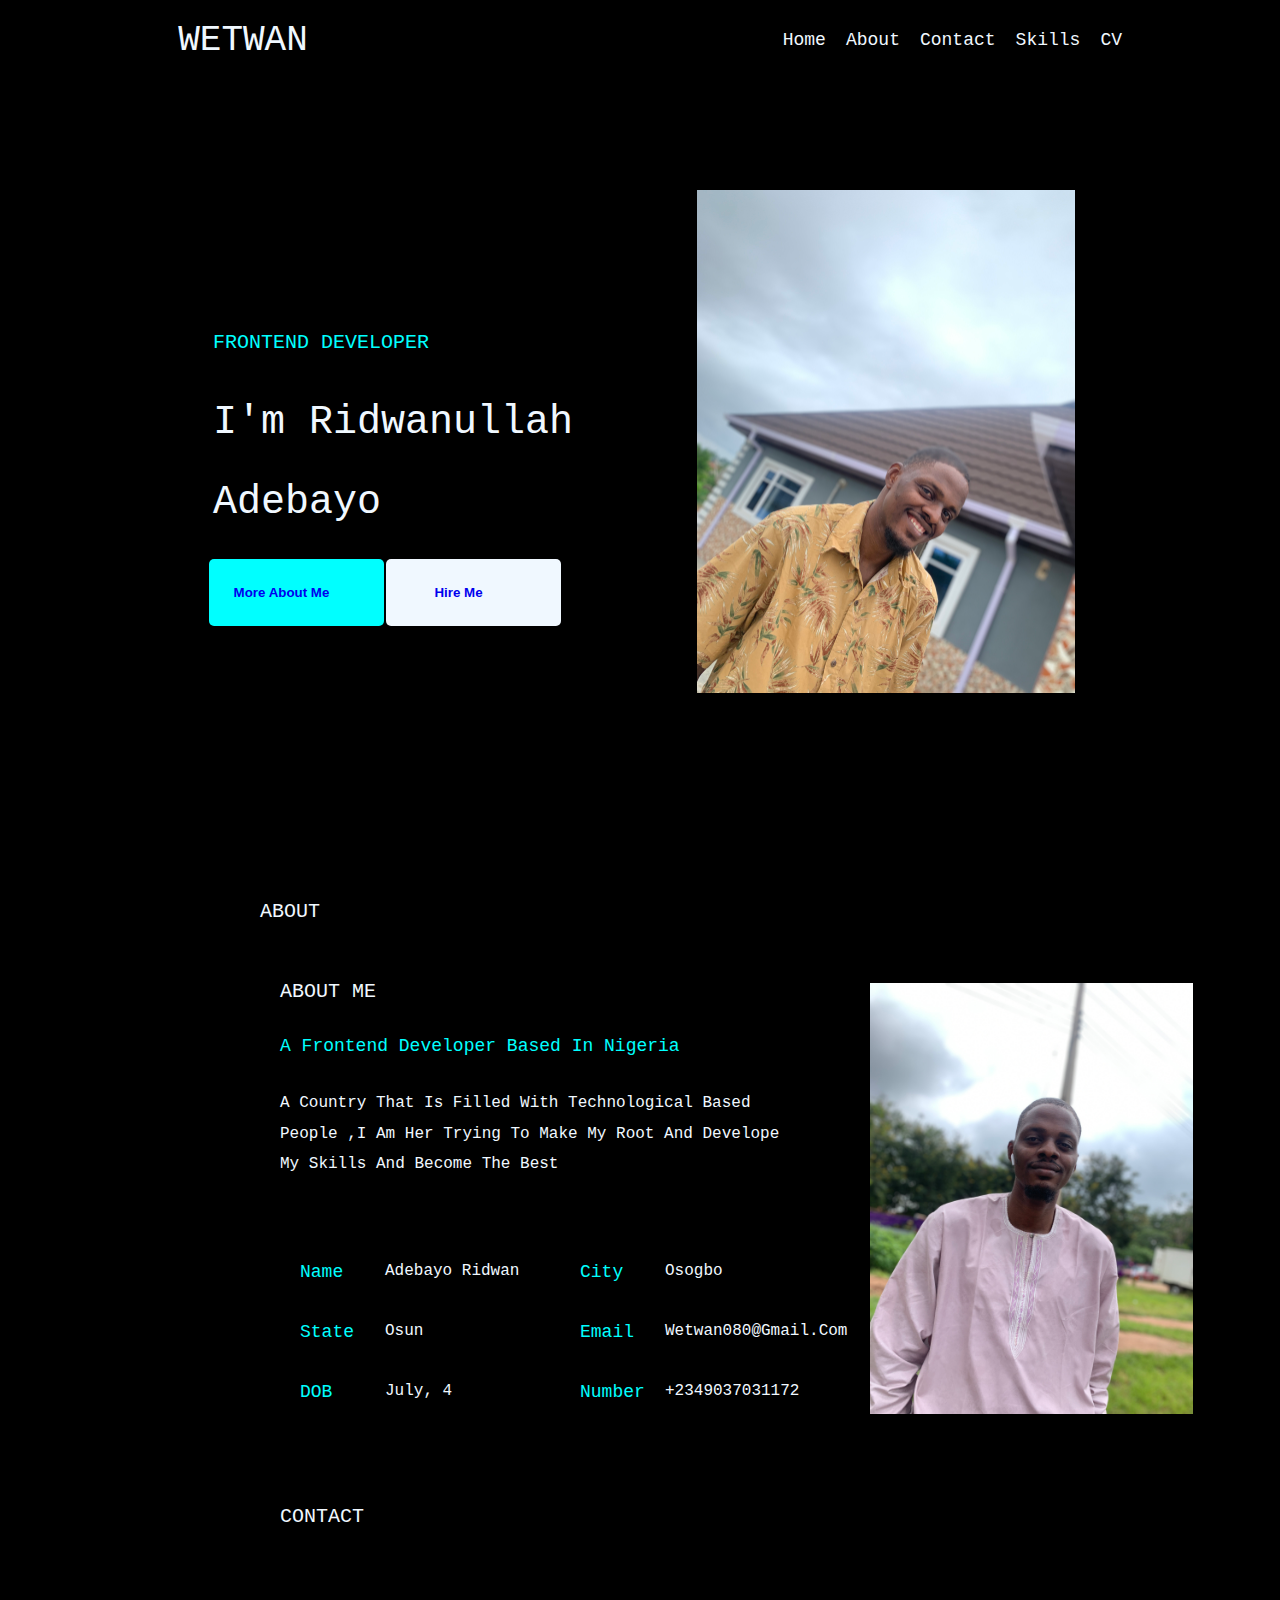
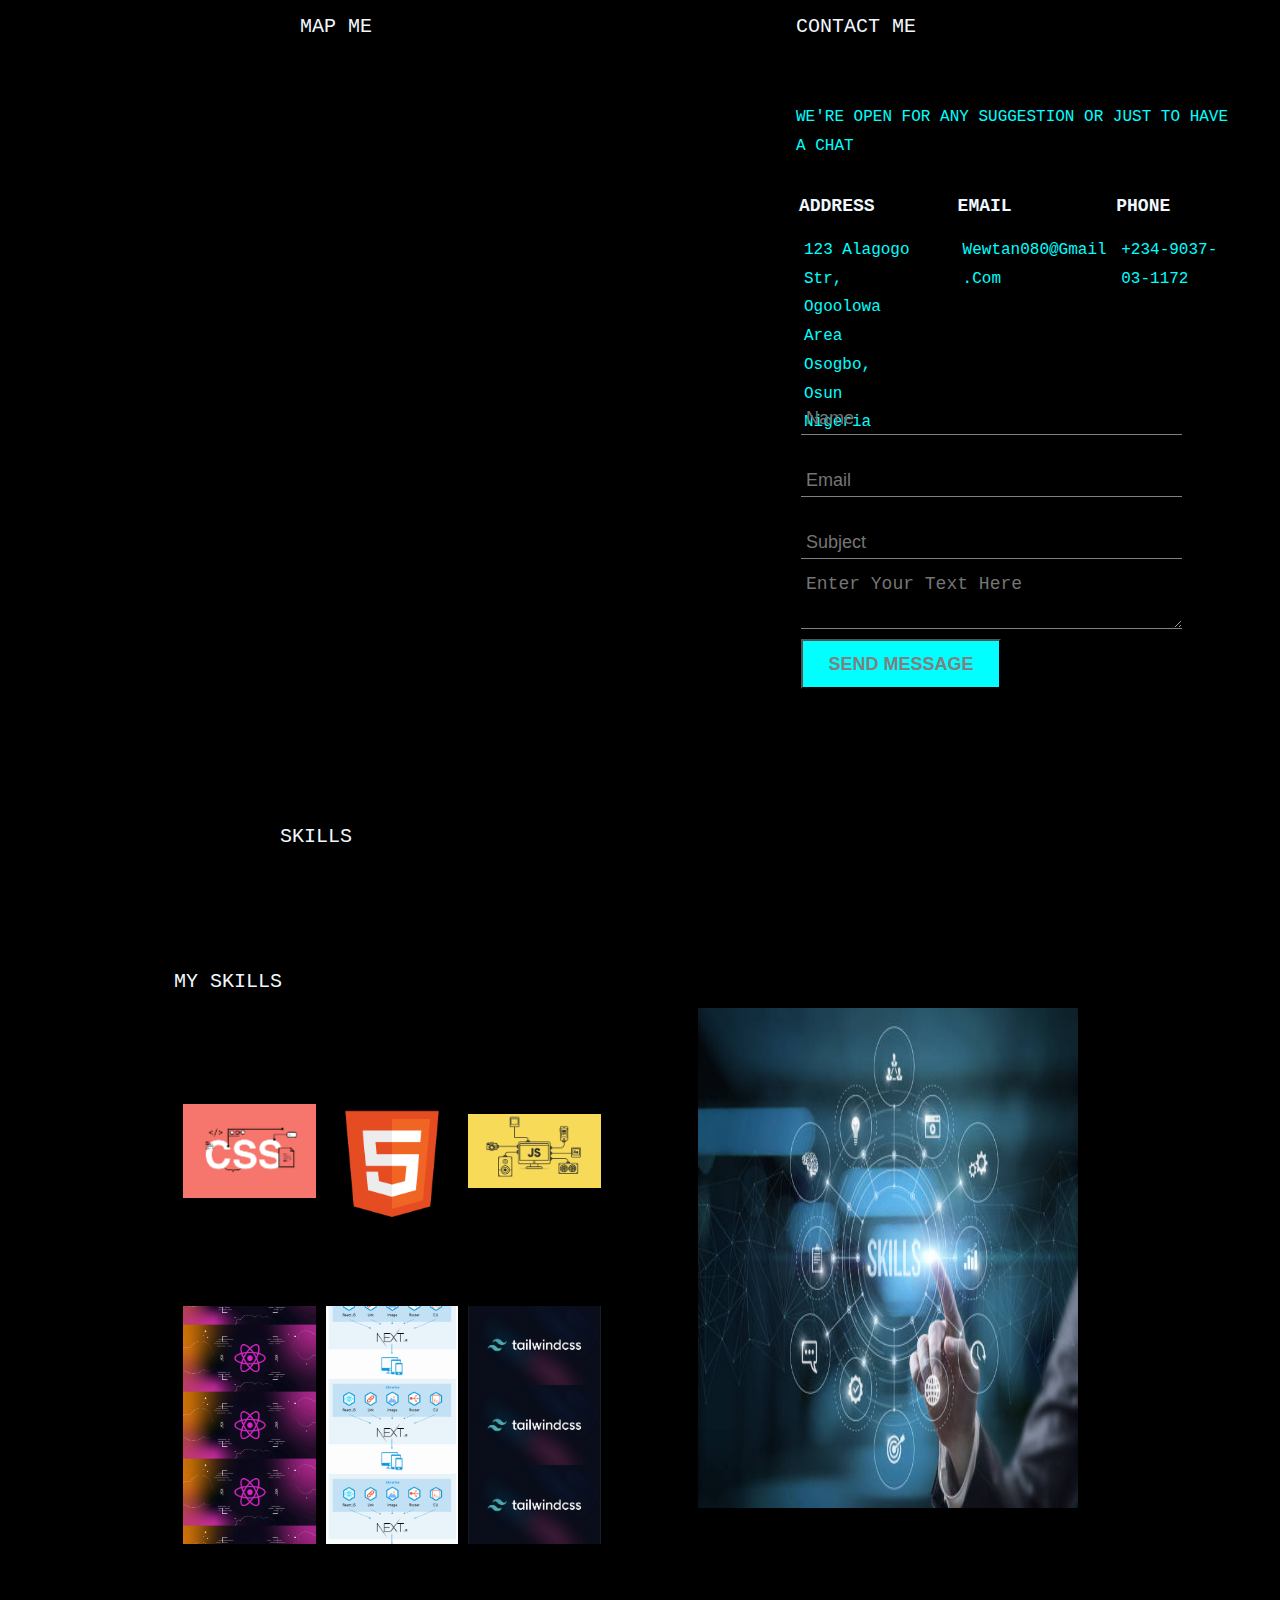
==== index.html @ 92e2b302 "1" ====
<!DOCTYPE html>
<html lang="en">
<head>
    <meta charset="UTF-8">
    <meta name="viewport" content="width=device-width, initial-scale=1.0">
    <title>PORTFOLIO ASSIGMNET</title> 
    
    <link rel="stylesheet" href="style.css">
    <link rel="stylesheet" href="https://cdnjs.cloudflare.com/ajax/libs/font-awesome/6.5.2/css/all.min.css" integrity="sha512-SnH5WK+bZxgPHs44uWIX+LLJAJ9/2PkPKZ5QiAj6Ta86w+fsb2TkcmfRyVX3pBnMFcV7oQPJkl9QevSCWr3W6A==" crossorigin="anonymous" referrerpolicy="no-referrer" />
</head>
<body>
   <header>
     <div class="header">
        <h1> wetwan</h1>
        <nav>
            <li type="none
            ">
                <a href="#hero">home</a>
            </li>
            <li>
                <a href="#about">about</a>
              
            </li>
            <li>
                <a href="#contact">contact</a>
            </li>
            <li>
                <a href="#skills">skills</a>
            </li>
            <li>
                <a href="#cv">cV</a>
            </li>
        </nav>
        <div class="hamburger">
            <i class="fa-solid fa-bars"></i>
        </div>
     </div>
   </header> 
   <main>
        <section class="hero" id="hero">
            <div class="hero-sec">
                <div class="text">
                    <p> frontend developer</p>
                    <h1 class="white">
                        i'm <span>ridwanullah</span>  adebayo
                    </h1>
                    <div class="btn">
                        <button> <a href="#about"> more about me <i class="fa-solid fa-arrow-right fa-beat" style="color: #FFD43B;"></i></a> </button>
                        <button> <a href="#contact">  hire me<i class="fa-solid fa-arrow-right fa-beat" style="color: #FFD43B;"></i> </a> </button>
                    </div>
                </div>
                <div class="img">
                    <div class="img-con">
                         <img src="./img/IMG_9677.JPG" alt="image">
               
                    </div>
                    </div>

            </div>
            
        </section>

        <section class="about" id="about">
            <div class="about-h1">
                about
            </div>
            <div class="about-cards">
                <div class="info">
                    <div class="about-h1">
                        about me
                    </div>
                    <h5>
                        a frontend developer based in nigeria
                    </h5>
                    <p>
                        A country that is filled with technological based people ,i am her trying to make my root and develope my skills and become the best 
                    </p>
                    <div class="form">
                        <div class="form-cards">
                            <div class="nme">
                                <span class="dash"> name</span>
                                <span class="details">adebayo ridwan</span>
                            </div>
                            <div class="nme">
                                <span class="dash"> state</span>
                                <span class="details">osun</span>
                            </div>
                            <div class="nme dob">
                                <span class="dash"> DOB</span>
                                <span class="details">july, 4</span>
                            </div>
                        </div>
                        <div class="form-cards">
                            <div class="nme cty">
                                <span class="dash"> city</span>
                                <span class="details">osogbo</span>
                            </div>
                            <div class="nme">
                                <span class="dash"> email</span>
                                <span class="details">wetwan080@gmail.com</span>
                            </div>
                            <div class="nme">
                                <span class="dash"> number</span>
                                <span class="details">+2349037031172</span>
                            </div>
                        </div>


                    </div>
                    
                </div>
                <div class="info back">
                    <div class="img">
                          <img src="./img/IMG_9383.JPG" alt="image">
                    </div>
                  
                </div>    
            </div>
           
        </section>

      <section class="contact" id="contact">
        <div class="contact-h2">
          <h2> contact</h2>
        </div>
        <div class="contact-cards">
            <div class="map gt">
                <h4> map me </h4>
                <div class="locac">
                    <iframe width="100%" height="600" frameborder="0" scrolling="no" marginheight="0" marginwidth="0" src="https://maps.google.com/maps?width=100%25&amp;height=600&amp;hl=en&amp;q=osogbo%20nigeria+(Your%20Business%20Name)&amp;t=h&amp;z=14&amp;ie=UTF8&amp;iwloc=B&amp;output=embed"><a href="https://www.gps.ie/sport-gps/">bike gps</a></iframe>
           
                </div>
            </div>
            <div class="map">
                <h4> contact me </h4>
                <p> We're open for any suggestion or just to have a chat</p>
                <div class="address-info">
                    <div class="adress">
                         <span> address</span>
                         <p> 123 alagogo str, ogoolowa area osogbo, osun nigeria</p>
                    </div>
                    <div class="adress">
                         <span> email</span>
                         <p> wewtan080@gmail
                            .com</p>
                    </div>
                    <div class="adress">
                         <span> phone</span>
                         <p>+234-9037-03-1172</p>
                    </div>          
                </div>
                <form action="">
                    <label for="name">
                        name
                    </label>
                    <input type="text" name="name" id="name" placeholder="name">
                    <label for="email">
                        email
                    </label>
                    <input type="email" name="email" id="email" placeholder="email">
                    <label for="text">
                       subject
                    </label>
                    <input type="text" name="subject" id="subject" placeholder="subject">
    
                    <textarea name="textarea" id="textarea" placeholder="enter your text here"></textarea>
                    <button> send message</button>
                </form>
            </div>
            
            
            
        </div>
        
      </section>
      

      <section class="skills" id="skills">
        <div class="contact-h2">
            <h2> skills</h2>
        </div>

        <div class="skill-cards">
            <div class="skill-card">
                <h4> my skills</h4>

                <div class="face-cards">
                    <div class="face-card a">
                      <h3> css</h3>
                    </div>
                    <div class="face-card b">
                      <h3> html</h3>
                    </div>
                    <div class="face-card c">
                      <h3> js</h3>
                    </div>
                   
                </div>
                <div class="face-cards">
                    <div class="face-card d">
                      <h3> react</h3>
                    </div>
                    <div class="face-card e">
                      <h3> next.js</h3>
                    </div>
                    <div class="face-card f">
                      <h3> tailwind</h3>
                    </div>
                   
                </div>

               
            </div>


            <div class="skill-card">
                <div class="card-img">
                    <img src="./img/istockphoto-1388635225-612x612.jpg" alt="image">
                </div>
            </div>

        </div>
      </section>
   </main>
</body>
</html>
---- style.css ----
*{
    margin: 0;
    padding: 0;
    box-sizing: border-box;
    scroll-behavior: smooth;
   scroll-margin-top: 100px;
    text-decoration: none;
}
body{
 
    height: 100vh;
    font-family: monospace;
    font-size: 18px;
    width: 100vw;
    overflow-x: hidden;
    display: flex;
    flex-direction:column ;
    background-color: black;
    color: aliceblue;
    font: 300;
}
header{
    background-color: black;
    color: aliceblue;
    width: 100%;
    height: 80px;
    position: fixed;
    top: 0;
    margin: 0px auto;
  
}
.header{
    padding: 5px;
    width: 80%;
    height: 80%;
    margin: 10px auto;
    display: flex;
    align-items: center;
    justify-content: space-between;
}

.header h1{
    padding: 5px;
    margin: 10px;
    border: 5px ;
    height: 90%;
    width: 200px;
    line-height: 1;
    text-transform: uppercase;
    font-weight: 300;
    text-align: center;

}
.hamburger{
    display: none;
}

nav{ 
    height: 90%;
    display: flex;
    align-items: center;
    justify-content: space-between;
    margin: 10px;
    list-style: none;
    padding: 5px;
    color: aliceblue;

}
nav li{
    height: 90%;
    margin: 5px;
    list-style: none;
    color: aliceblue;

}
nav li a{
    text-decoration: none;
    height: 100%;
    margin: 5px;
    list-style: none;
    color: aliceblue;
    line-height: 1.7;
    text-transform: capitalize;
    cursor: pointer;
}
nav li a:hover{
    color: grey;
}

.hero{
    height: auto;
    width: 100%;
    background: black;
    color: aliceblue;
}
.hero-sec{
    width: 80%;
    height: 90%;
    padding: 20px;
    margin: 90px  auto;
    display: flex;
    align-items: center;
    justify-content: space-around;
  
}
.hero .text{
    width: 50%;
    height: 100%;
   
    margin: 10px;
    
}
.hero .text p{
    width: 75%;
    height: 7%;
    font-weight: 300;
    text-transform: uppercase;
    font-size: 20px;
   
    margin: 75px 50px;
    margin-bottom: 10px;
    line-height: 2;
    padding: 5px;
    color: aqua;
}
.hero .text h1{
    width: 80%;
    height: 30%;
    font-weight: 300;
    text-transform: capitalize;
    font-size: 40px;
    margin: 10px 50px;
    margin-bottom: 10px;
    line-height: 2;
    padding: 5px;
}
.hero .text .btn{
    width: 75%;
    height: 20%;
    margin: 10px 50px; 
    display: flex;
    align-items: center;
    justify-content: start;
}


.btn button{
    width: 75%;
    height: 50%;
    font-weight: 900;
    text-transform: capitalize;
    white-space: nowrap;
    border: 0;
    margin: 1px ;
    margin-bottom: 10px;
    line-height: 4.3;
    padding: 5px;
    border-radius: 5px;
    background: aqua;
    color: grey;
}

.btn button:last-child{
    background: aliceblue;
    color: black;
}
.hero .img{
    width: 50%;
    height: 100%;
    margin: 10px;

}
.img-con{
    width: 80%;
    height: 80%;
    margin: 70px auto;
    overflow: hidden;

}

.img-con img{
    width: 100%;

}
.btn i{
   
    height: 30px;
    width: 30px;
    margin: 15px;
    text-align: center;
    line-height: 20px;
}

.about{
    height: auto;
    width: 100%;
}
.about-cards{
    height: 90%;
    width: 80%;
    margin: 10px auto;
    margin-left: 250px;
    color: aliceblue;
    display: flex;
    align-items: center;
    justify-content: space-around;

}

.about-h1{
    color: aliceblue;
    width: 40%;
    height: 50px;
    margin: 10px;
    padding: 10px;
    line-height: 1.4;
    text-transform: uppercase;
    font-size: x-large;
    font-weight: 300;
    margin-left: 250px;
}
.info{
    height: 90%;
    width: 80%;
    margin: 10px ;
 
}
.info .about-h1{
    margin: 10px; ;
}
.info h5{
    text-transform: capitalize;
    width: 80%;
    height: 40px;
    font-size: 18px;
    padding: 10px;
    line-height: .9;
    margin: 10px; 
    font-weight: 300;
    color: aqua;
}
.info p{
    text-transform: capitalize;
    width: 90%;
    height: 120px;
    font-size: 16px;
    padding: 10px;
    line-height: 1.9;
    margin: 10px; 
    color: aliceblue;
}

.form{
    width: 95%;
    height: 60%;
    margin: 10px;
    display: flex;
    align-items: center;
    justify-content: space-around;
}

.form-cards{
    width: 50%;
    height: 90%;
    margin: 5px;
    margin-top: 30px;
}

.nme{

    height: 50px;
    margin-top: 30px;
    margin: 10px;
    display: flex;
    align-items: center;
    justify-content: space-around;
}
.dash{
    height: 40px;
    width: 80px;
    text-transform: capitalize ;
    padding: 10px;
    line-height: 1;
    margin: 5px;
    color: aqua;  
}
.details{
    height: 40px;
    width: 150px;
    text-transform: capitalize ;
    padding: 5px;
    line-height:1.7;
    white-space: nowrap;
    font-size: 16px;
    margin: 5px;
    color: aliceblue;  
}
.info .img{
   width: 80%;
   margin: 10px;
   overflow: hidden;
   height: 80%;

}
.info .img img{
   width: 100%;
  
}

/* contact */

.contact{
    height: auto;
    width: 100vw;
    padding: 20px;
}

 .contact-h2 h2{
    color: aliceblue;
    width: 40%;
    height: 50px;
    margin: 10px;
    padding: 10px;
    line-height: 1.4;
    text-transform: uppercase;
    font-size: x-large;
    font-weight: 300;
    margin-left: 250px;
} 
.contact-cards{ 
    display: flex;
    align-items: center;
    justify-content: center;
    margin: 10px auto;
    margin-left: 250px;
    width: 80%;
    height: 800px;
}
.map{
    width: 50%;
    height: 90%;
    margin: 10px;
}

.map h4{
    padding:10px ;
    margin: 10px;
    height: 50px;
    font-size: 20px;
    text-transform: uppercase;
    line-height: 1.4;
    font-weight: 300;

}
.map p{
    padding:10px ;
    margin: 10px;
    height: 50px;
    font-size: 16px;
    text-transform: uppercase;
    line-height: 1.8;
    font-weight: 300;
    color: aqua;
    margin-top: 40px;

}
.address-info{
    display: flex;
    height: 220px;
    align-items: center;
    justify-content: space-around;

}
.adress{
    width: 30%;
    height: 75%;   
    margin: 5px;
}
.adress span{
    width: 90%;
    height: 15%;   
    margin: 10px;
    padding: 5px;
    display: block;
    text-transform: uppercase;
    font-weight: bold;
}
.adress p{
    width: 90%;
    height: 75%;   
    margin: 10px;
    padding: 10px;
    display: block;
    text-transform: capitalize;
}

form{
    display: flex;
    flex-direction: column;
}
label{
    position: relative;
    left: -1000000000px;
}

input,textarea{
   display: block;
   width: 80%;
   margin: 10px;
   margin-left: 25px;
   margin-bottom: 0;
   padding: 5px;
   text-transform: capitalize;
   border: 0;
   outline: 0;
   font-size: 18px;
   background: transparent;
   border-bottom: 1px solid grey;
   color: grey;
}
textarea{
    max-width: 80%;
    max-height: 60px;
    min-width: 80%;
    min-height: 60px;
}

form button{
    margin: 10px;
    margin-left: 25px;
    width: 200px;
    height: 50px;
    font-size: 18px;
    line-height: 1.3;
    text-transform: uppercase;
    background-color: aqua;
    color: grey;
    font-weight: bold;
}

.locac{
    width: 90%;
    height: 70%;
    margin: 100px auto;
    border-radius: 5px;
  
}
.locac iframe{
    width: 100%;
    height: 100%;
    border-radius: 5px;
}


.skills{
    height: auto;
    width: 100vw;
    padding: 20px;
}

.skill-cards{
    display: flex;
    align-items: center;
    justify-content: space-between;
    width: 80%;
    height: 700px;
    margin: 50px auto;
}
.skill-card{
    width: 80%;
    height: 90%;
    margin: 10px;
}
.card-img{
    width: 80%;
    height: 80%;
    margin: 60px auto;
}
.card-img img{
    width: 100%;
    height: 500px;
}

.skill-card h4{
    padding:10px ;
    margin: 10px;
    height: 50px;
    font-size: 20px;
    text-transform: uppercase;
    line-height: 1.4;
    font-weight: 300;}

.face-cards{
    display: flex;
    align-items: center;
    justify-content: space-around;
    width: 90%;
    height: 42%;
    margin: 10px auto;
}
.face-card{
    width: 50%;
    height: 90%;
    margin: 5px ;
    overflow: hidden;
    background-repeat: no-repeat;
}
.face-card h3{
    background: rgba(0, 128, 0, 0.4);
    width: 100%;
    height: 50%;
    margin: 230px auto;
    text-align: center;
    line-height: 2.1;
    font-weight: 400;
    font-size: 40px;
    display: none;
    text-transform: uppercase;
}
.face-card:hover h3{
    animation-name: words;
    animation-duration: 5s;
    animation-iteration-count:4;
    animation-timing-function: linear;
  
    display:block;
}

@keyframes words {
    0%{
        margin: 0px auto;
    }
    10%{
        margin: 230px auto;
    }
    30%{
        margin: 200px auto;
    }
    50%{
        margin: 150px auto;
    }
    70%{
        margin: 120px auto;
    }
    90%{
        margin: 100px auto;
    }
    100%{
        margin: 50px auto;
    }
}
.a{
    background:no-repeat url(./img/css.png);
    background-position: center;
    background-size: contain;
}
.b{
    background:no-repeat url(./img/HTML5_logo_and_wordmark.svg.png);
    background-position: center;
    background-size: contain;
}
.c{
    background:no-repeat url(./img/javascript.png);
    background-position: center;
    background-size: contain;
}
.d{
    background: url(./img/react.jpg);
    background-position: center;
    background-size: contain;
}
.e{
    background: url(./img/nextjs.png);
    background-position: center;
    background-size: contain;
}
.f{
    background: url(./img/tailwindcss.jpg);
    background-position: center;

    background-size: contain;
}



@media screen and (max-width: 992px) {
        body{
            height: 100vh;
            width: 100%;
        }
        .about{
            width: 100%;
            margin: 20px auto;
        }
        nav{
                display: none;
        }
        .hamburger{
                display: block;
        }
            
        .hamburger i{
            font-size: 20px;
        }

        .about-h1{
            width: 40%;
            height: 50px;
            margin: 10px;
            line-height: 1.2;
            margin-left: 130px;
        }
        .about-cards{
            width: 80%;
            margin: 10px auto;
            flex-direction: column-reverse;
        }
        .info{
            width: 90%;
            height: 50%;
            margin: 20px auto;
        }

        .info .img{
            width: 90%;
            height:300px;
            margin: 10px auto;
        }
        .info .img img{
            border-radius: 50%;
            width: 80%;
            height:inherit;
            margin: 0 auto;
            box-shadow: 0;
        }

        .info .about-h1{
            margin-left: 40px;
        }
        .info h5{
        
            width: 80%;
            heght: 40px;
            font-size: 18px;
            padding: 10px;
            line-height: .9;
            margin: 10px; 
            font-weight: 300;
            color: aqua
        }
        .info p{
            text-transform: capitalize;     
            width: 90%;
            height: 100px;
            font-size: 16px;
            padding: 10px;
            line-height: 1.5;
            margin: 10px;
            color: aliceblue;
        }

        .hero{
            height: auto;
            margin-top:100px ;
        }
        
       .hero-sec{
            width: 80%;
            margin: 10px auto;
            display: flex;
            flex-direction: column-reverse;
       }
    
       .hero-sec .img , .hero-sec .text{
            width: 90%;
            margin: 10px auto;
           
       }
    
       .img-con{
            width: 90%;
            margin: 20px auto;
            height: 350px;
       }
       .img-con img{
            width: 90%;
            height: inherit;
            border-radius: 50%;
            margin: 0 auto;
       }
    
       .text p{
        margin: 20px !important;
        width: 75%;
        height: 10%;
        font-weight: 300;
        text-transform: uppercase;
        font-size: 26px;
        line-height: 1.4;
        padding: 5px;
        color: aqua;
       }
        .hero .text h1{
        width: 80%;
        height: 30%;
        font-weight: 300;
        text-transform: capitalize;
        font-size: 50px;
        margin: 10px 50px;
        margin-bottom: 10px;
        line-height: 1.2;
        text-align: center;
        padding: 5px;
        color: aliceblue;
        }
    
        
    .hero .text .btn{
        width: 80%;
        height: 30%;
        margin: 10px auto; 
        display: flex;
        align-items: center;
        justify-content: start;
    }
    
    
    .btn button{
        width: 75%;
        height: 50%;
        font-weight: 900;
        font-size: 20px;
        text-transform: capitalize;
        border: 0;
        white-space: nowrap;
        margin: 5px ;
        margin-bottom: 10px;
        line-height: 2.3;
        padding: 10px;
        border-radius: 5px;
        background: aqua;
        color: grey;

    }
    
    .btn button:last-child{
        background: aliceblue;
        color: black;
    }
   
    .btn i{
        height: 30px;
        width: 30px;
        margin: 20px;
        text-align: center;
        line-height: 20px;
        background: transparent;
    }
    .contact{
        width: 100%;
        margin: 20px auto;
    
    }
    .contact-h2 h2{
        height: 50px;
        margin: 10px;
        line-height: 1.2;
        margin-left: 100px;
   }
   
   .map h4{
        width: 40%;
        height: 50px;
        margin: 10px;
        line-height: 2;
        margin-left: 10px;
   }


   .contact-cards{
        flex-direction: column;
        width: 80%;
        height: auto;
        margin: 10px auto;
   }
   .map{

        width: 80%;
        margin: 10px auto;
        margin-top: 50px;
        height: auto;
   }
   .locac{
        border-radius: 20px;
        width: 90%;
        height: 300px;
        margin: 1px auto;
   }
   iframe{
        border-radius: 20px;
        width: 100%;
        height: inherit;
   }
   .map p{
   
        width: 90%;
        height: 50px;
        font-size: 16px;
        line-height: 1.8;
        font-weight: 300;
   
  
    

    }
    .address-info{
        color: yellow;
        flex-direction: column;
        height: auto;
        margin: 10px;
    
    }

    .adress{
        margin: 10px;
        width: 100%;
    }

    .skill-card h4{
        width: 40%;
        height: 50px;
        margin: 10px;
        line-height: 2;
        margin-left: 10px;
    }

    .skill-cards{
        height: auto;

        flex-direction: column-reverse;
        width: 80%;
        margin: 10px auto;
    }
    .skill-card{
        width: 80%;
        margin: 10px auto;
        height: 1200px;
    }
    .skill-card:last-child{
        display: none;
    }

    .face-cards{
        flex-direction: column-reverse;
        width: 90%;
        height: 40%;

    }
    .face-card{
        width: 80%;
        height: 40%;

    }



    .skills{
        height: auto;
        width: 100%;
        margin: 20px auto;

    }    

}

@media screen and (max-width: 768px) {

    .skills{
        height: auto;
        width: 100%;
        margin: 20px auto;
    }
   nav{
        display: none;
   }
   .hamburger{
        display: block;
     
   }
    
   .hamburger i{
       font-size: 20px;
   }
   .about{
        width: 100%;
        margin: 20px auto;
    }
    nav{
        display: none;
    }
    .hamburger{
        display: block;
    }

    .hamburger i{
        font-size: 20px;
    }

    .about-h1{

        width: 40%;
        height: 50px;
        margin: 10px;
        line-height: 1.2;
        margin-left: 80px;
    }
    .about-cards{
        width: 90%;
        margin: 10px auto;
        flex-direction: column-reverse;
    }
    .info{
        width: 90%;
        height: 50%;
        margin: 20px auto;
    }

    .info .img{
        width: 90%;
        height:300px;
        margin: 10px auto;
    }
    .info .img img{
        border-radius: 50%;
        width: 80%;
        height:inherit;
        margin: 0 auto;
        box-shadow: 0;
    }

    .info .about-h1{
        margin-left: 40px;
    }


    .info h5{
        width: 90%;
        height: 90px;
        font-size: 18px;
        padding: 10px;
        line-height: 2;
        margin: 10px; 
        font-weight: 300;
        color: aqua
    }
    .info p{
        text-transform: capitalize;     
        width: 90%;
        height: 170px;
        font-size: 16px;
        padding: 10px;
        line-height: 2;
        margin: 10px;
        color: aliceblue;
    }

    .info .form{
        flex-direction: column;
        width: 90%;
        margin: 10px auto;
    }

    .form .form-cards{
        width: 100%;
    margin: 5px;
    }
    .dob{
        margin-bottom: 0;
    }
    .cty{
        margin-top: 0;
    }

    .hero{
        margin: 0px auto;
        width: 100%;
        height: auto;
        margin-top:70px ;
    
    }


   
   .hero-sec{
    height: auto;
        width: 90%;
        margin: 10px auto;
        align-items: center;
        justify-content: center;
        display: flex;
        flex-direction: column-reverse;
   }

   .hero-sec .img , .hero-sec .text{
        width: 90%;
        margin: 10px auto;
       
   }

   .img-con{
        width: 90%;
        margin: 10px auto;
        height: 300px;
   }
   .img-con img{
        width: 100%;
        height: inherit;
        border-radius: 50%;
        margin: 0 auto;
   }

   .text p{
        margin: 20px !important;
        width: 85%;
        height: 10%;
        font-weight: 300;
        text-transform: uppercase;
        font-size: 26px;
        line-height: 1.4;
        padding: 5px;
        color: aqua;
       
   }
    .hero .text h1{
        width: 90%;
        height: 30%;
        font-weight: 300;
        text-transform: capitalize;
        font-size: 45px;
        margin: 10px auto;
        margin-bottom: 10px;
        line-height: 1.2;
        text-align: center;
        padding: 5px;
        color: aliceblue;
    }

        
    .hero .text .btn{
        width: 90%;
        height: 30%;
        margin: 10px auto; 
        display: flex;
        align-items: center;
        justify-content: start;
    }


    .btn button{
        width: 45%;
        height: 50%;
        font-weight: 900;
        font-size: 16px;
        text-transform: capitalize;
        border: 0;
        white-space: nowrap;
        margin: 5px  auto;
        margin-bottom: 10px;
        line-height: 2.3;
        padding: 10px;
        border-radius: 5px;
        background: aqua;
        color: grey;

    }

    .btn button:last-child{
        background: aliceblue;
        color: black;
    }

    .btn i{
    
        height: 30px;
        width: 30px;
        margin: 20px;
        text-align: center;
        line-height: 20px;
        background: transparent;
    }
    .contact{
        width: 100%;
        margin: 20px auto;

    }
    .contact-h2 h2{
        height: 50px;
        margin: 10px;
        line-height: 1.2;
        margin-left: 60px;
    }

    .map h4{
        width: 80%;
        height: 50px;
        margin: 10px;
        line-height:1.42;
        margin-left: 10px;
    }


    .contact-cards{
        flex-direction: column;
        width: 90%;
        height: auto;
        margin: 10px auto;
    }
    .map{

        width: 90%;
        margin: 10px auto;
        margin-top: 10px;
        height: auto;
    }
    .locac{
        border-radius: 20px;
        width: 90%;
        height: 300px;
        margin: 1px auto;
    }
    iframe{
        border-radius: 20px;
        width: 100%;
        height: inherit;
    }
    .map p{
        width: 90%;
        height: 80px;
        font-size: 16px;
        line-height: 1.8;
        font-weight: 300;
    }
    .address-info{
        width: 90%;
        color: yellow;
        flex-direction: column;
        height: auto;
        margin: 10px;

    }

    .adress{
        margin: 10px;
        width: 100%;
    }
    .adress p{
        margin: 10px;
        width: 90%;
        height: auto;
    }

    .skill-card h4{
        width: 80%;
        height: 50px;
        margin: 10px;
        line-height: 2;
        margin-left: 10px;
    }


    .skill-cards{
        width: 90%;
        height: auto;
        flex-direction: column-reverse;
        width: 90%;
        margin: 10px auto;
    }
    .skill-card{
        width: 90%;
        margin: 10px auto;
        height: 1200px;
    }
    .skill-card:last-child{
        display: none;
    }

    .face-cards{
        
        flex-direction: column-reverse;
        width: 90%;
        height: 40%;

    }
    .face-card{
        background-color: aliceblue;
        margin: 10px;
        width: 80%;
        height: 40%;

    }



    .skills{
    height: auto;
    width: 100%;
    margin: 20px auto;

    }    


}
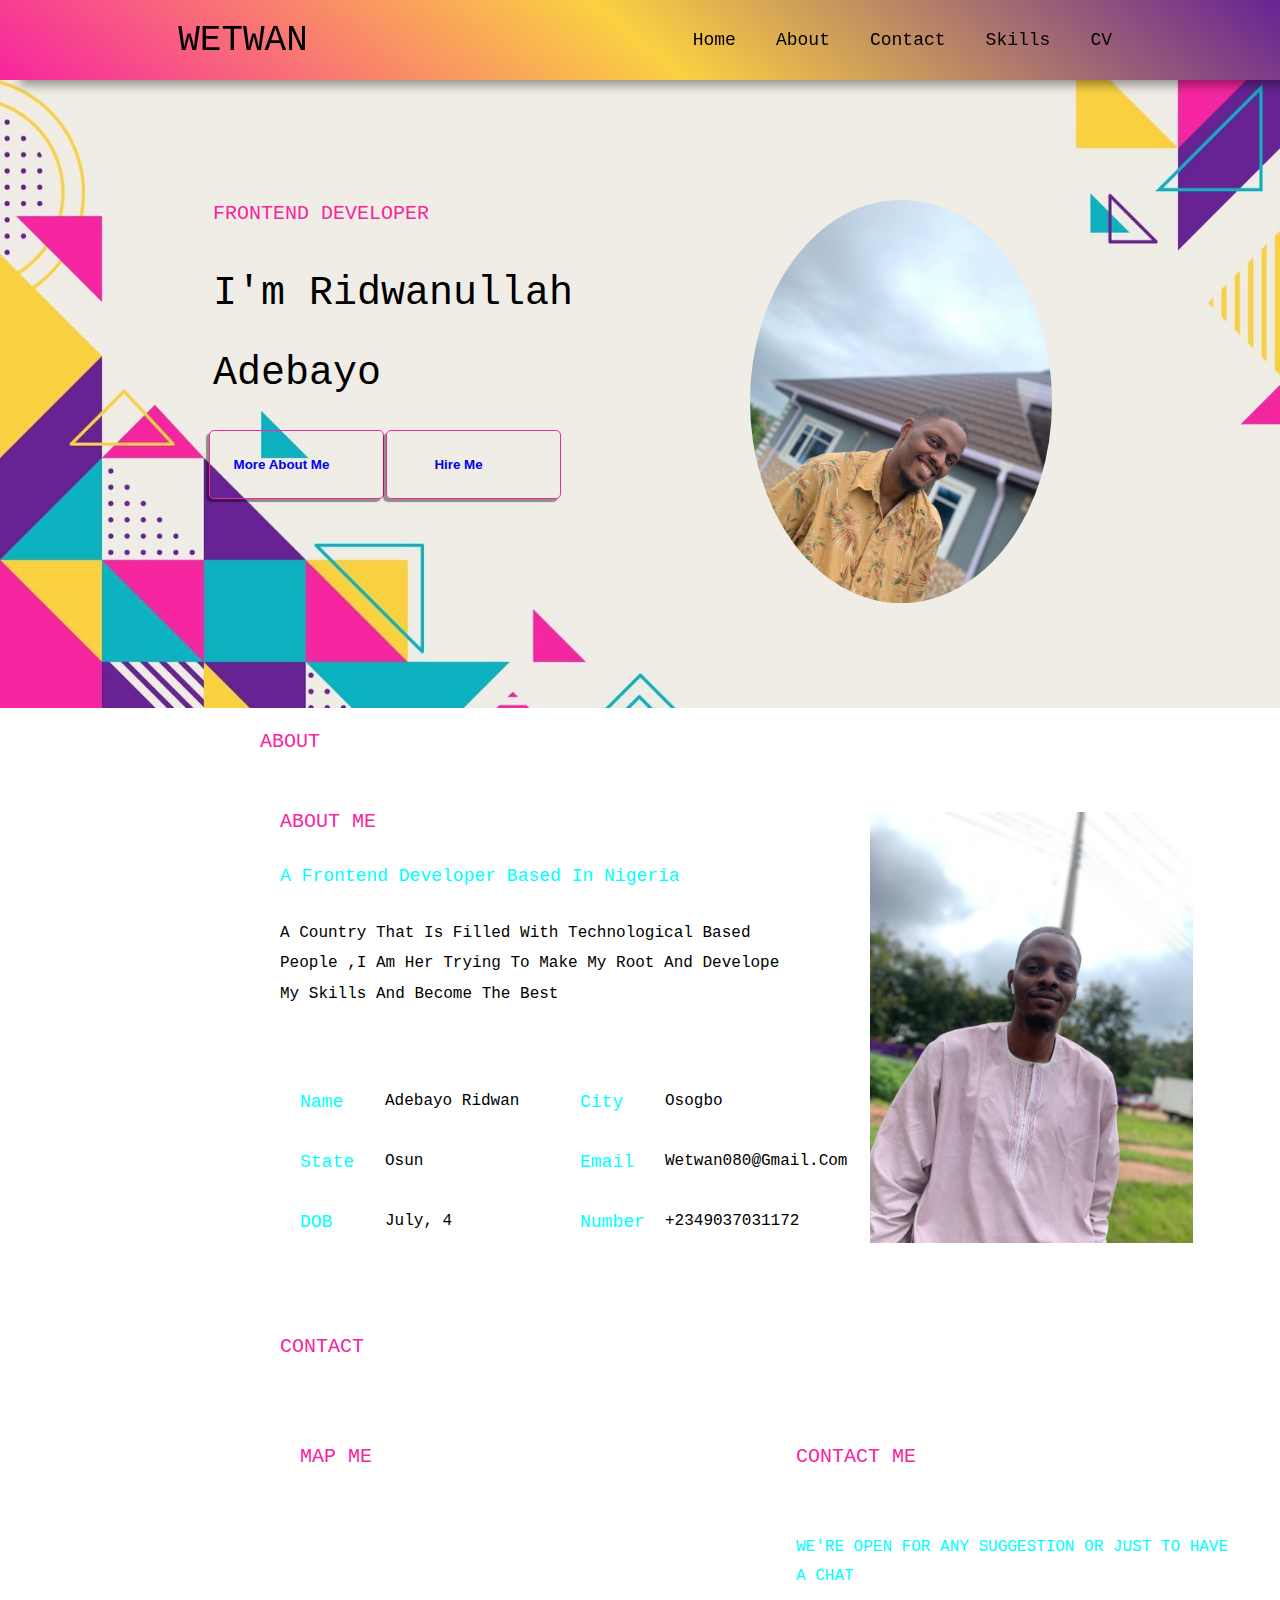
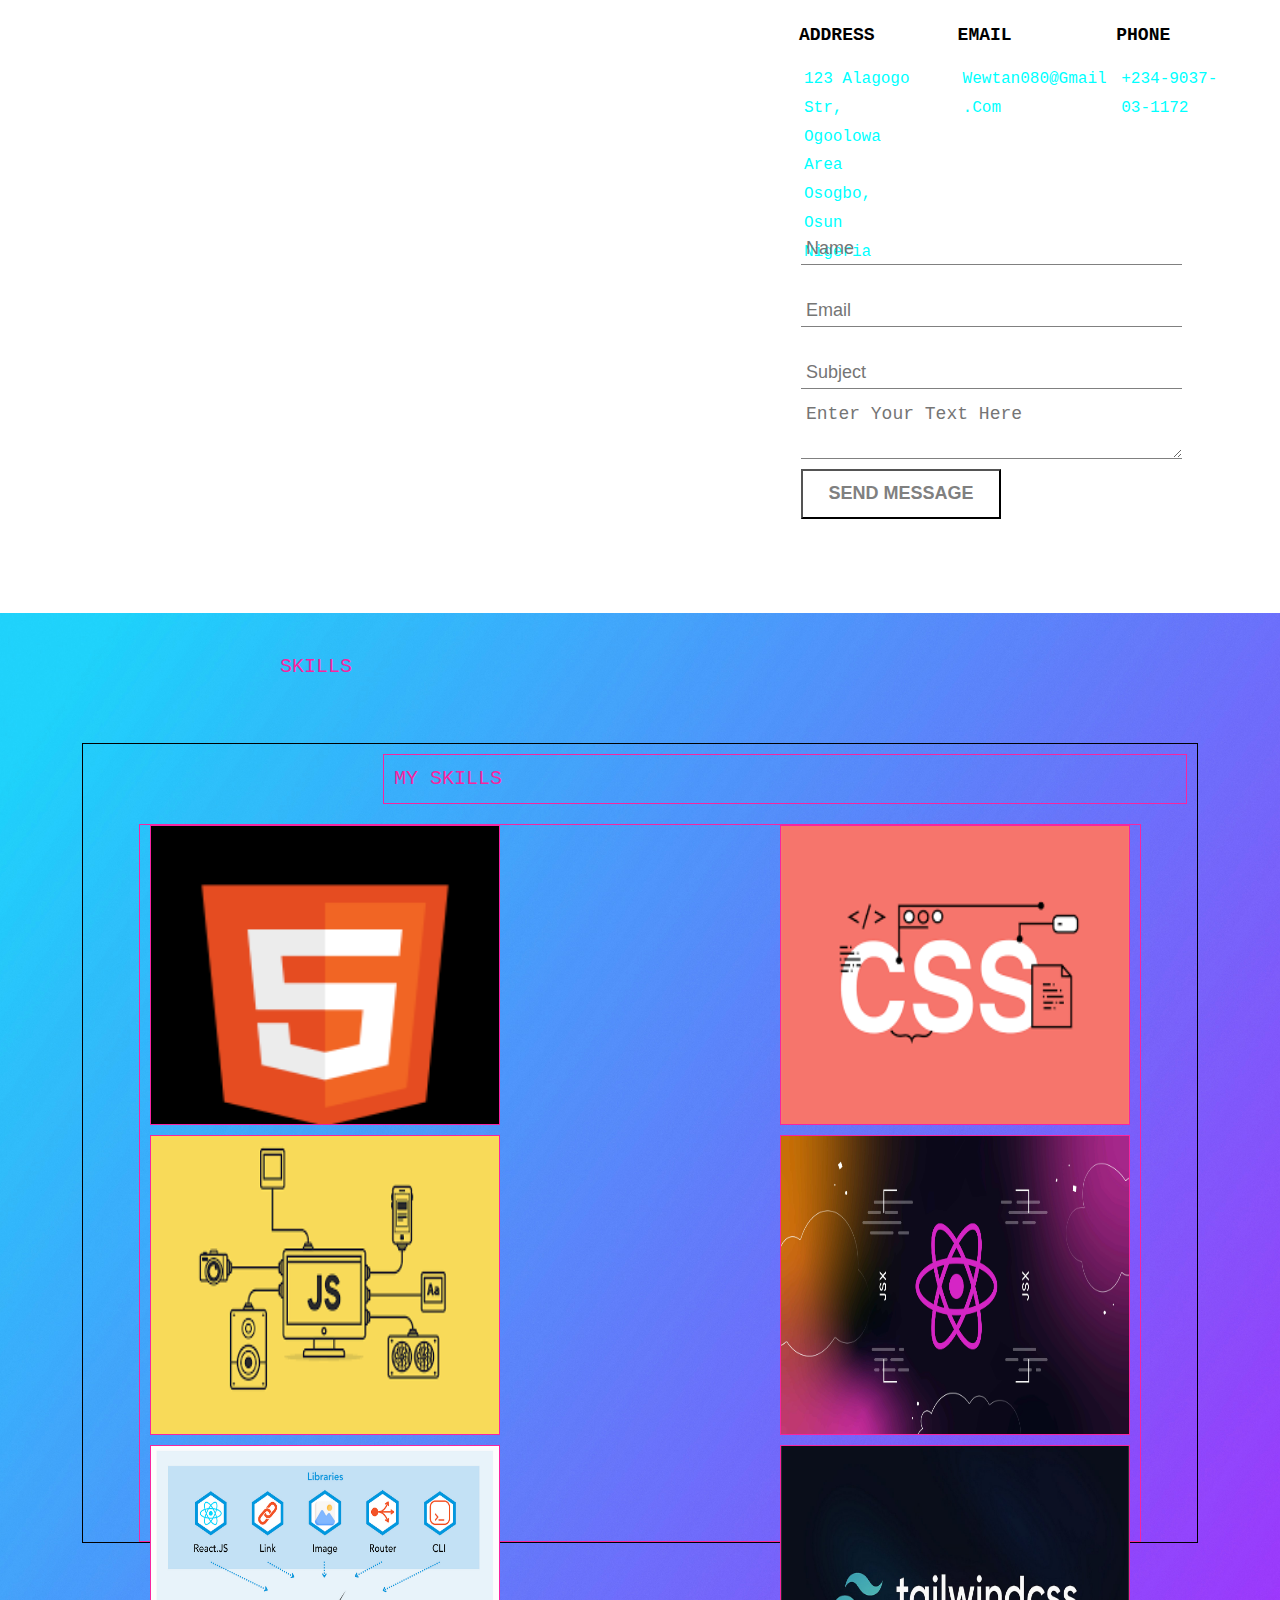
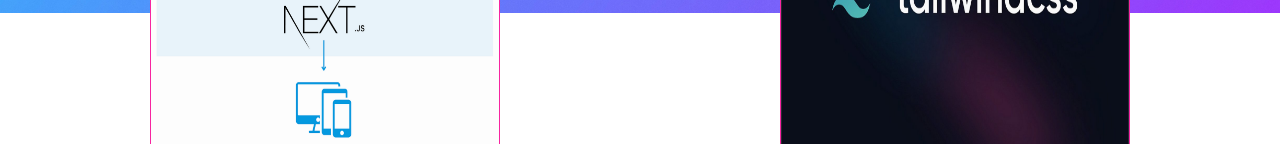
==== commit 118eb342: "style changed" ====
--- a/index.html
+++ b/index.html
@@ -181,42 +181,39 @@
         </div>
 
         <div class="skill-cards">
+             <h4> my skills</h4>
             <div class="skill-card">
-                <h4> my skills</h4>
-
-                <div class="face-cards">
-                    <div class="face-card a">
-                      <h3> css</h3>
-                    </div>
-                    <div class="face-card b">
-                      <h3> html</h3>
-                    </div>
-                    <div class="face-card c">
-                      <h3> js</h3>
-                    </div>
-                   
-                </div>
-                <div class="face-cards">
-                    <div class="face-card d">
-                      <h3> react</h3>
-                    </div>
-                    <div class="face-card e">
-                      <h3> next.js</h3>
-                    </div>
-                    <div class="face-card f">
-                      <h3> tailwind</h3>
-                    </div>
-                   
-                </div>
-
                
-            </div>
-
-
-            <div class="skill-card">
-                <div class="card-img">
-                    <img src="./img/istockphoto-1388635225-612x612.jpg" alt="image">
-                </div>
+             <div class="cards">
+                <img src="img/HTML5_logo_and_wordmark.svg.png" alt="img">
+                <p>html</p>
+             </div>
+             <div class="cards">
+                <img src="img/css.png" alt="img">
+                <p>css</p>
+             </div>
+             <div class="cards">
+                <img src="img/javascript.png" alt="img">
+                <p>javascript</p>
+             </div>
+             <div class="cards">
+                <img src="img/react.jpg" alt="img">
+                <p>react</p>
+             </div>
+             <div class="cards">
+                <img src="img/nextjs.png" alt="img">
+                <p>next.js</p>
+             </div>
+             <div class="cards">
+                <img src="img/tailwindcss.jpg" alt="img">
+                <p>tailwindcss</p>
+             </div>
+             
+
+
+              
+
+               
             </div>
 
         </div>
--- a/style.css
+++ b/style.css
@@ -3,33 +3,40 @@
     padding: 0;
     box-sizing: border-box;
     scroll-behavior: smooth;
-   scroll-margin-top: 100px;
+    scroll-margin-top: 00px;
     text-decoration: none;
-}
+   
+   
+}
+
 body{
- 
-    height: 100vh;
+    
+    height: 100%;
     font-family: monospace;
     font-size: 18px;
     width: 100vw;
     overflow-x: hidden;
-    display: flex;
-    flex-direction:column ;
-    background-color: black;
-    color: aliceblue;
+    /* display: flex;
+    flex-direction:column ; */
+    background-color: white;
+    color: black;
     font: 300;
 }
 header{
-    background-color: black;
-    color: aliceblue;
+    background: linear-gradient(40deg, #f725a0, #fad141,#672394);
+    box-shadow: 20px 5px 10px rgba(0, 0, 0, 0.4);
+    color: black;
     width: 100%;
     height: 80px;
     position: fixed;
+    z-index: 1000;
     top: 0;
     margin: 0px auto;
+  backdrop-filter:initial;
   
 }
 .header{
+    filter: blur(0);
     padding: 5px;
     width: 80%;
     height: 80%;
@@ -40,6 +47,7 @@
 }
 
 .header h1{
+  
     padding: 5px;
     margin: 10px;
     border: 5px ;
@@ -49,7 +57,7 @@
     text-transform: uppercase;
     font-weight: 300;
     text-align: center;
-
+    color: black;
 }
 .hamburger{
     display: none;
@@ -63,14 +71,13 @@
     margin: 10px;
     list-style: none;
     padding: 5px;
-    color: aliceblue;
 
 }
 nav li{
     height: 90%;
-    margin: 5px;
-    list-style: none;
-    color: aliceblue;
+    margin: 15px;
+   
+ 
 
 }
 nav li a{
@@ -78,26 +85,30 @@
     height: 100%;
     margin: 5px;
     list-style: none;
-    color: aliceblue;
+    color: black;
     line-height: 1.7;
     text-transform: capitalize;
     cursor: pointer;
 }
 nav li a:hover{
+    transition: color .2s;
     color: grey;
 }
 
 .hero{
-    height: auto;
+    
+    background-image: url(./img/geometric-abstract-with-memphis-style-background-free-vector.jpg);
+    background-repeat: no-repeat;
+    background-position:center;
+    background-size: cover;
     width: 100%;
-    background: black;
-    color: aliceblue;
+   
 }
 .hero-sec{
     width: 80%;
     height: 90%;
     padding: 20px;
-    margin: 90px  auto;
+    margin: 0  auto;
     display: flex;
     align-items: center;
     justify-content: space-around;
@@ -106,7 +117,6 @@
 .hero .text{
     width: 50%;
     height: 100%;
-   
     margin: 10px;
     
 }
@@ -117,11 +127,11 @@
     text-transform: uppercase;
     font-size: 20px;
    
-    margin: 75px 50px;
+    margin: 0 50px;
     margin-bottom: 10px;
     line-height: 2;
     padding: 5px;
-    color: aqua;
+    color: #f725a0;
 }
 .hero .text h1{
     width: 80%;
@@ -156,13 +166,35 @@
     line-height: 4.3;
     padding: 5px;
     border-radius: 5px;
-    background: aqua;
-    color: grey;
-}
-
-.btn button:last-child{
-    background: aliceblue;
-    color: black;
+    background: transparent;
+    color: #fad141;
+    border: 1px solid #f725a0;
+    
+    box-shadow: -3px 3px 1px rgba(0, 0, 0, 0.4);
+}
+.btn button:hover{
+    border: 0;
+    background:#f725a0 ;
+    color: azure;
+   
+}
+.btn button:hover a{
+    border: 0;
+ 
+    color: azure;
+   
+}
+
+
+
+/* .btn button:last-child:hover, .btn a:last-child .btn button:last-child:hover{
+    border: 1px solid #f725a0;
+    background: transparent;
+    color: #f725a0;
+} */
+.btn a{
+
+    border: 0;
 }
 .hero .img{
     width: 50%;
@@ -171,15 +203,19 @@
 
 }
 .img-con{
+   
     width: 80%;
     height: 80%;
     margin: 70px auto;
     overflow: hidden;
+    margin-left: 100px;
 
 }
 
 .img-con img{
-    width: 100%;
+    margin-top: 100px;
+    border-radius: 50%;
+    width: 80%;
 
 }
 .btn i{
@@ -191,16 +227,12 @@
     line-height: 20px;
 }
 
-.about{
-    height: auto;
-    width: 100%;
-}
 .about-cards{
     height: 90%;
     width: 80%;
     margin: 10px auto;
     margin-left: 250px;
-    color: aliceblue;
+    color: black;
     display: flex;
     align-items: center;
     justify-content: space-around;
@@ -208,7 +240,7 @@
 }
 
 .about-h1{
-    color: aliceblue;
+    color: #f725a0;
     width: 40%;
     height: 50px;
     margin: 10px;
@@ -226,6 +258,7 @@
  
 }
 .info .about-h1{
+    color: #f725a0;
     margin: 10px; ;
 }
 .info h5{
@@ -247,7 +280,7 @@
     padding: 10px;
     line-height: 1.9;
     margin: 10px; 
-    color: aliceblue;
+    color: black;
 }
 
 .form{
@@ -293,9 +326,10 @@
     white-space: nowrap;
     font-size: 16px;
     margin: 5px;
-    color: aliceblue;  
+    color: black;  
 }
 .info .img{
+
    width: 80%;
    margin: 10px;
    overflow: hidden;
@@ -303,6 +337,7 @@
 
 }
 .info .img img{
+ 
    width: 100%;
   
 }
@@ -316,7 +351,7 @@
 }
 
  .contact-h2 h2{
-    color: aliceblue;
+    color: #f725a0;
     width: 40%;
     height: 50px;
     margin: 10px;
@@ -350,7 +385,7 @@
     text-transform: uppercase;
     line-height: 1.4;
     font-weight: 300;
-
+    color: #f725a0;
 }
 .map p{
     padding:10px ;
@@ -433,7 +468,7 @@
     font-size: 18px;
     line-height: 1.3;
     text-transform: uppercase;
-    background-color: aqua;
+    background-color: white;
     color: grey;
     font-weight: bold;
 }
@@ -453,133 +488,92 @@
 
 
 .skills{
+    background: url(./img/luke-chesser-IGtutkXikuc-unsplash.jpg);
     height: auto;
     width: 100vw;
     padding: 20px;
+    background-repeat: no-repeat;
+    background-position:center;
+    background-size: cover;
+    
 }
 
 .skill-cards{
+   
+    width: 90%;
+    height: 800px;
+    margin: 50px auto;
+    border: 1px solid;
+}
+.skill-card{
+    width: 90%;
+    height: 90%;
+    margin: 20px auto;
+    color: #f725a0;
+    border: 1px solid;
     display: flex;
     align-items: center;
     justify-content: space-between;
-    width: 80%;
-    height: 700px;
-    margin: 50px auto;
-}
-.skill-card{
-    width: 80%;
-    height: 90%;
-    margin: 10px;
-}
-.card-img{
-    width: 80%;
-    height: 80%;
-    margin: 60px auto;
-}
-.card-img img{
+    flex-wrap: wrap;
+}
+.skill-card .cards{
+    border: 1px solid;
+    width: 350px;
+    height: 300px;
+    margin: 10px;
+    margin-top: 0;
+    transition: all 0.5s ease-in-out;
+    position: relative;
+    overflow: hidden;
+    background: black;
+   
+}
+.cards p{
+    position: absolute;
+    top: 100%;
+  
+    transition: all 0.5s ease-in-out;
+    background: white;
+    width: 200px;
+    height: 50px;
+    text-align: center;
+    line-height: 3;
+    left: 70px;
+    border-radius:20px ;
+  
+
+}
+
+.cards img{
     width: 100%;
-    height: 500px;
-}
-
-.skill-card h4{
+    height: inherit;
+}
+.cards:hover p{
+    transition: all 0.5s ease-in-out;
+    transform: translateY(20px);
+    display: block;
+    top: 20px;
+    text-transform: capitalize;
+
+  
+}
+
+
+.skill-cards h4{
     padding:10px ;
+    border: 1px solid;
     margin: 10px;
     height: 50px;
     font-size: 20px;
     text-transform: uppercase;
     line-height: 1.4;
-    font-weight: 300;}
-
-.face-cards{
-    display: flex;
-    align-items: center;
-    justify-content: space-around;
-    width: 90%;
-    height: 42%;
-    margin: 10px auto;
-}
-.face-card{
-    width: 50%;
-    height: 90%;
-    margin: 5px ;
-    overflow: hidden;
-    background-repeat: no-repeat;
-}
-.face-card h3{
-    background: rgba(0, 128, 0, 0.4);
-    width: 100%;
-    height: 50%;
-    margin: 230px auto;
-    text-align: center;
-    line-height: 2.1;
-    font-weight: 400;
-    font-size: 40px;
-    display: none;
-    text-transform: uppercase;
-}
-.face-card:hover h3{
-    animation-name: words;
-    animation-duration: 5s;
-    animation-iteration-count:4;
-    animation-timing-function: linear;
-  
-    display:block;
-}
-
-@keyframes words {
-    0%{
-        margin: 0px auto;
-    }
-    10%{
-        margin: 230px auto;
-    }
-    30%{
-        margin: 200px auto;
-    }
-    50%{
-        margin: 150px auto;
-    }
-    70%{
-        margin: 120px auto;
-    }
-    90%{
-        margin: 100px auto;
-    }
-    100%{
-        margin: 50px auto;
-    }
-}
-.a{
-    background:no-repeat url(./img/css.png);
-    background-position: center;
-    background-size: contain;
-}
-.b{
-    background:no-repeat url(./img/HTML5_logo_and_wordmark.svg.png);
-    background-position: center;
-    background-size: contain;
-}
-.c{
-    background:no-repeat url(./img/javascript.png);
-    background-position: center;
-    background-size: contain;
-}
-.d{
-    background: url(./img/react.jpg);
-    background-position: center;
-    background-size: contain;
-}
-.e{
-    background: url(./img/nextjs.png);
-    background-position: center;
-    background-size: contain;
-}
-.f{
-    background: url(./img/tailwindcss.jpg);
-    background-position: center;
-
-    background-size: contain;
-}
+    font-weight: 300;
+    margin-left: 300px;
+    color: #f725a0;
+    margin-bottom: 0;
+}
+
+
 
 
 
@@ -604,6 +598,7 @@
         }
 
         .about-h1{
+            color: #f725a0;
             width: 40%;
             height: 50px;
             margin: 10px;
@@ -635,6 +630,7 @@
         }
 
         .info .about-h1{
+            color: #f725a0;
             margin-left: 40px;
         }
         .info h5{
@@ -656,7 +652,7 @@
             padding: 10px;
             line-height: 1.5;
             margin: 10px;
-            color: aliceblue;
+            color: black;
         }
 
         .hero{
@@ -711,7 +707,7 @@
         line-height: 1.2;
         text-align: center;
         padding: 5px;
-        color: aliceblue;
+        color: black;
         }
     
         
@@ -738,15 +734,11 @@
         line-height: 2.3;
         padding: 10px;
         border-radius: 5px;
-        background: aqua;
-        color: grey;
-
-    }
-    
-    .btn button:last-child{
-        background: aliceblue;
-        color: black;
-    }
+       
+
+    }
+    
+   
    
     .btn i{
         height: 30px;
@@ -826,41 +818,94 @@
         width: 100%;
     }
 
-    .skill-card h4{
-        width: 40%;
+    .skills{
+        background: url(./img/luke-chesser-IGtutkXikuc-unsplash.jpg);
+        height: auto;
+        width: 100vw;
+        padding: 20px;
+        background-repeat: no-repeat;
+        background-position:center;
+        background-size: cover;
+        
+    }
+    
+    .skill-cards{
+       
+        width: 90%;
+        height: 800px;
+        margin: 50px auto;
+        border: 1px solid;
+    }
+    .skill-card{
+        width: 90%;
+        height: 90%;
+        margin: 20px auto;
+        color: #f725a0;
+        border: 1px solid;
+        display: flex;
+        align-items: center;
+     align-items: center;
+    
+       
+    }
+    .skill-card .cards{
+        border: 1px solid;
+        width: 200px;
+        height: 200px;
+        margin: 10px;
+        margin-top: 0;
+        transition: all 0.5s ease-in-out;
+        position: relative;
+        overflow: hidden;
+        background: black;
+       
+    }
+    .cards p{
+        position: absolute;
+        top: 100%;
+      
+        transition: all 0.5s ease-in-out;
+        background: white;
+        width: 200px;
         height: 50px;
+        text-align: center;
+        line-height: 3;
+        left: 70px;
+        border-radius:20px ;
+      
+    
+    }
+    
+    .cards img{
+        width: 100%;
+        height: inherit;
+    }
+    .cards:hover p{
+        transition: all 0.5s ease-in-out;
+        transform: translateY(20px);
+        display: block;
+        top: 20px;
+        text-transform: capitalize;
+    
+      
+    }
+    
+    
+    .skill-cards h4{
+        padding:10px ;
+        border: 1px solid;
         margin: 10px;
-        line-height: 2;
-        margin-left: 10px;
-    }
-
-    .skill-cards{
-        height: auto;
-
-        flex-direction: column-reverse;
-        width: 80%;
-        margin: 10px auto;
-    }
-    .skill-card{
-        width: 80%;
-        margin: 10px auto;
-        height: 1200px;
-    }
-    .skill-card:last-child{
-        display: none;
-    }
-
-    .face-cards{
-        flex-direction: column-reverse;
-        width: 90%;
-        height: 40%;
-
-    }
-    .face-card{
-        width: 80%;
-        height: 40%;
-
-    }
+        height: 50px;
+        font-size: 20px;
+        text-transform: uppercase;
+        line-height: 1.4;
+        font-weight: 300;
+        margin-left: 70px;
+        color: #f725a0;
+        margin-bottom: 0;
+    }
+    
+    
 
 
 
@@ -907,6 +952,7 @@
     }
 
     .about-h1{
+        color: #f725a0;
 
         width: 40%;
         height: 50px;
@@ -939,6 +985,7 @@
     }
 
     .info .about-h1{
+        color: #f725a0;
         margin-left: 40px;
     }
 
@@ -961,7 +1008,7 @@
         padding: 10px;
         line-height: 2;
         margin: 10px;
-        color: aliceblue;
+        color: black;
     }
 
     .info .form{
@@ -1042,7 +1089,7 @@
         line-height: 1.2;
         text-align: center;
         padding: 5px;
-        color: aliceblue;
+        color: black;
     }
 
         
@@ -1069,15 +1116,10 @@
         line-height: 2.3;
         padding: 10px;
         border-radius: 5px;
-        background: aqua;
-        color: grey;
-
-    }
-
-    .btn button:last-child{
-        background: aliceblue;
-        color: black;
-    }
+  
+    }
+
+   
 
     .btn i{
     
@@ -1118,7 +1160,7 @@
     .map{
 
         width: 90%;
-        margin: 10px auto;
+        margin: 10px ;
         margin-top: 10px;
         height: auto;
     }
@@ -1158,47 +1200,98 @@
         width: 90%;
         height: auto;
     }
-
-    .skill-card h4{
-        width: 80%;
-        height: 50px;
-        margin: 10px;
-        line-height: 2;
-        margin-left: 10px;
-    }
-
-
-    .skill-cards{
-        width: 90%;
-        height: auto;
-        flex-direction: column-reverse;
-        width: 90%;
-        margin: 10px auto;
-    }
-    .skill-card{
-        width: 90%;
-        margin: 10px auto;
-        height: 1200px;
-    }
-    .skill-card:last-child{
-        display: none;
-    }
-
-    .face-cards{
-        
-        flex-direction: column-reverse;
-        width: 90%;
-        height: 40%;
-
-    }
-    .face-card{
-        background-color: aliceblue;
-        margin: 10px;
-        width: 80%;
-        height: 40%;
-
-    }
-
+    
+.skills{
+    background: url(./img/luke-chesser-IGtutkXikuc-unsplash.jpg);
+    height: auto;
+    width: 100vw;
+    padding: 20px;
+    background-repeat: no-repeat;
+    background-position:center;
+    background-size: cover;
+    
+}
+
+.skill-cards{
+   
+    width: 90%;
+    height: 800px;
+    margin: 50px auto;
+    border: 1px solid;
+}
+.skill-card{
+    width: 90%;
+    height: 90%;
+    margin: 20px auto;
+    color: #f725a0;
+    border: 1px solid;
+    display: flex;
+    align-items: center;
+ align-items: center;
+
+   
+}
+.skill-card .cards{
+   
+    border: 1px solid;
+    width: 200px;
+    height: 200px;
+    margin: 10px auto;
+    margin-top: 0;
+    transition: all 0.5s ease-in-out;
+    position: relative;
+    overflow: hidden;
+    background: black;
+   
+}
+.cards p{
+    position: absolute;
+    top: 100%;
+  
+    transition: all 0.5s ease-in-out;
+    background: white;
+    width: 150px;
+    height: 50px;
+    text-align: center;
+    line-height: 3;
+    left: 30px;
+    border-radius:20px ;
+  
+
+}
+
+.cards img{
+    width: 100%;
+    height: inherit;
+}
+.cards:hover p{
+    transition: all 0.5s ease-in-out;
+    transform: translateY(20px);
+    display: block;
+    top: 20px;
+    text-transform: capitalize;
+
+  
+}
+
+
+.skill-cards h4{
+    padding:10px ;
+    border: 1px solid;
+    margin: 10px;
+    height: 50px;
+    font-size: 20px;
+    text-transform: uppercase;
+    line-height: 1.4;
+    font-weight: 300;
+    margin-left: 70px;
+    color: #f725a0;
+    margin-bottom: 0;
+}
+
+
+
+   
 
 
     .skills{
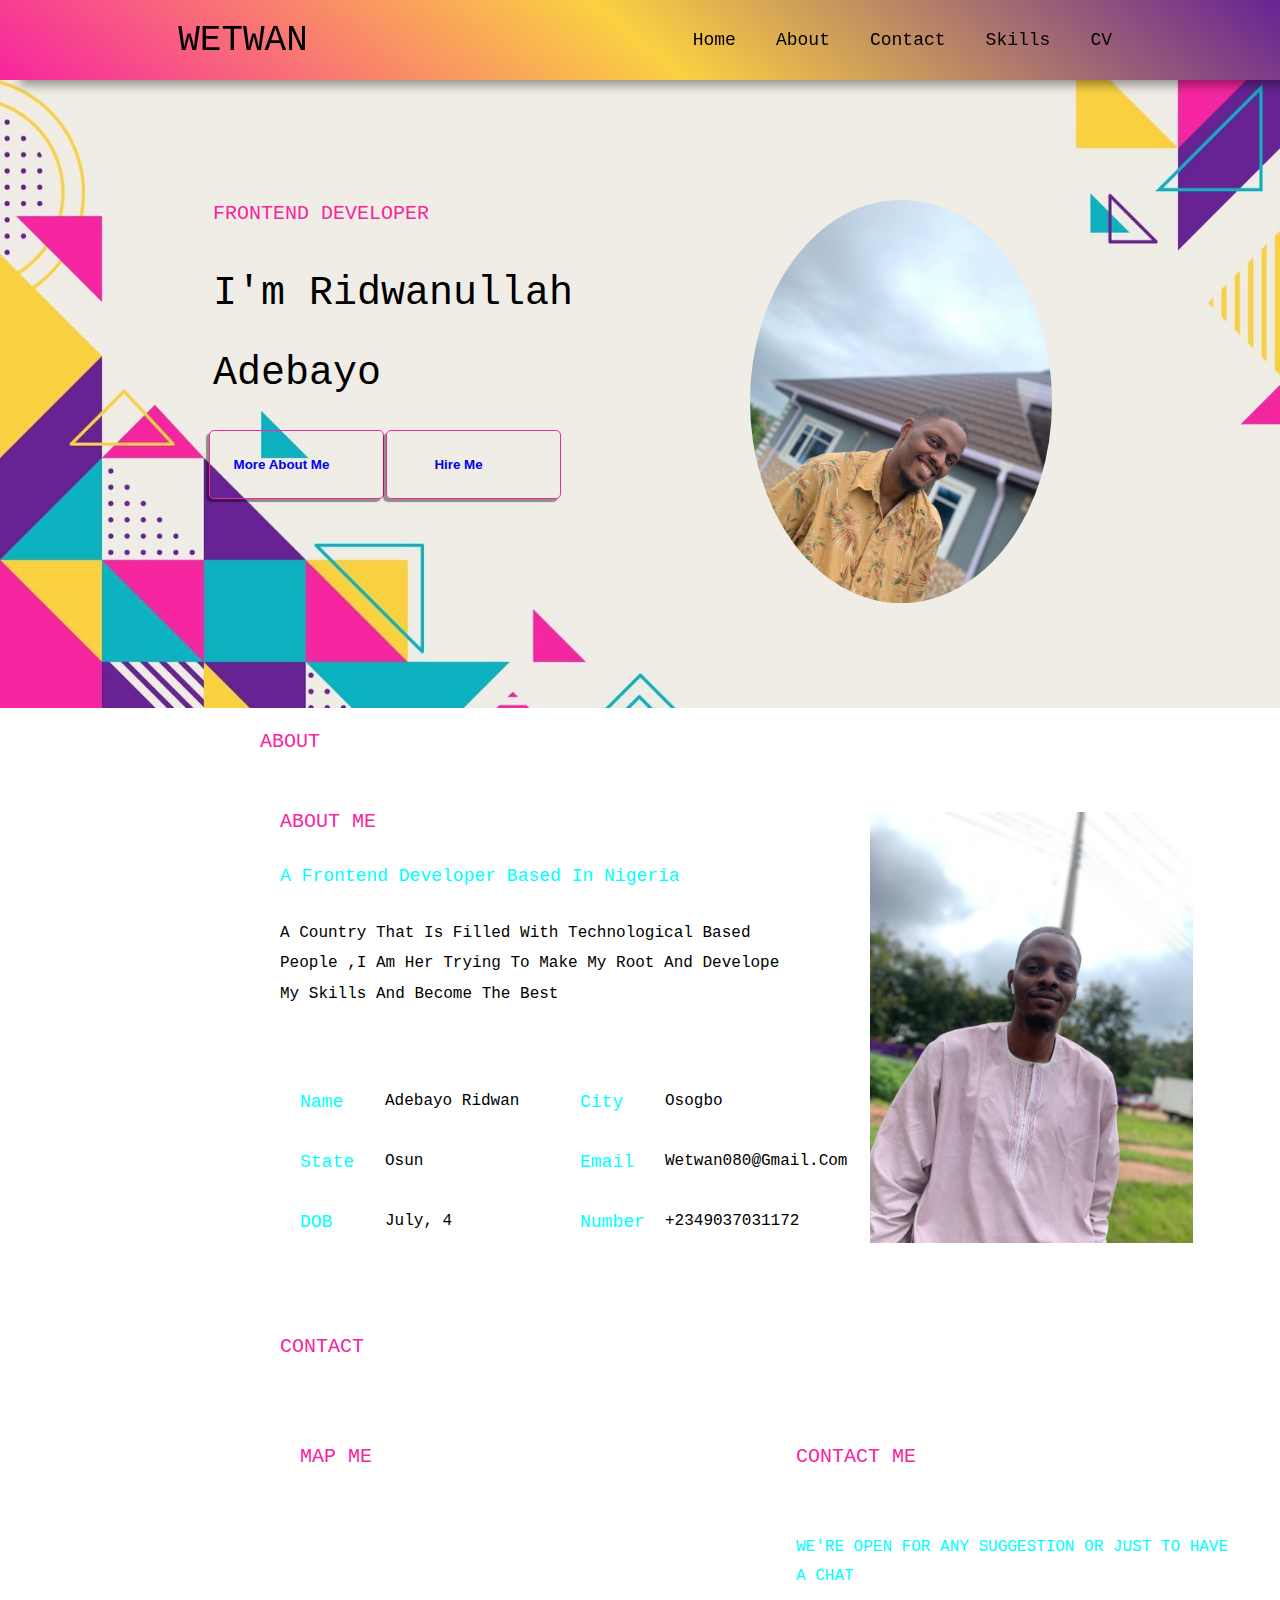
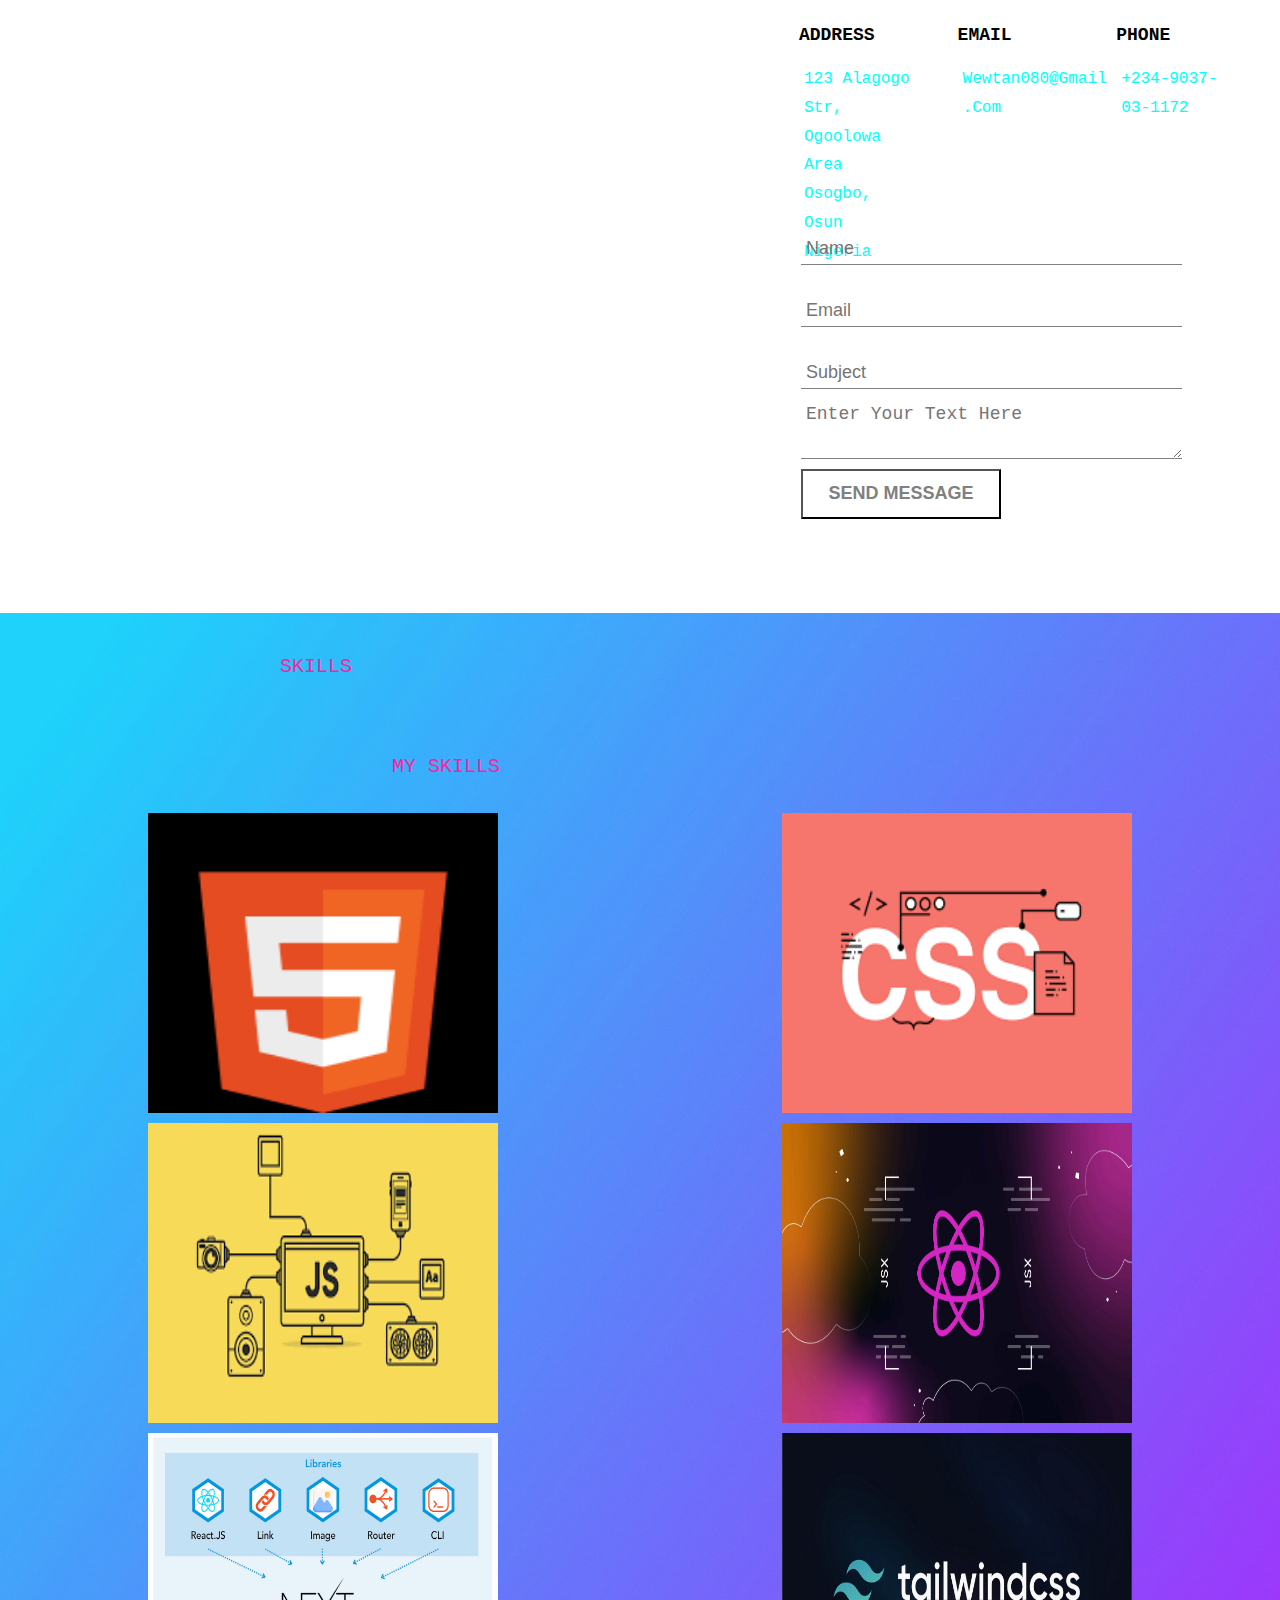
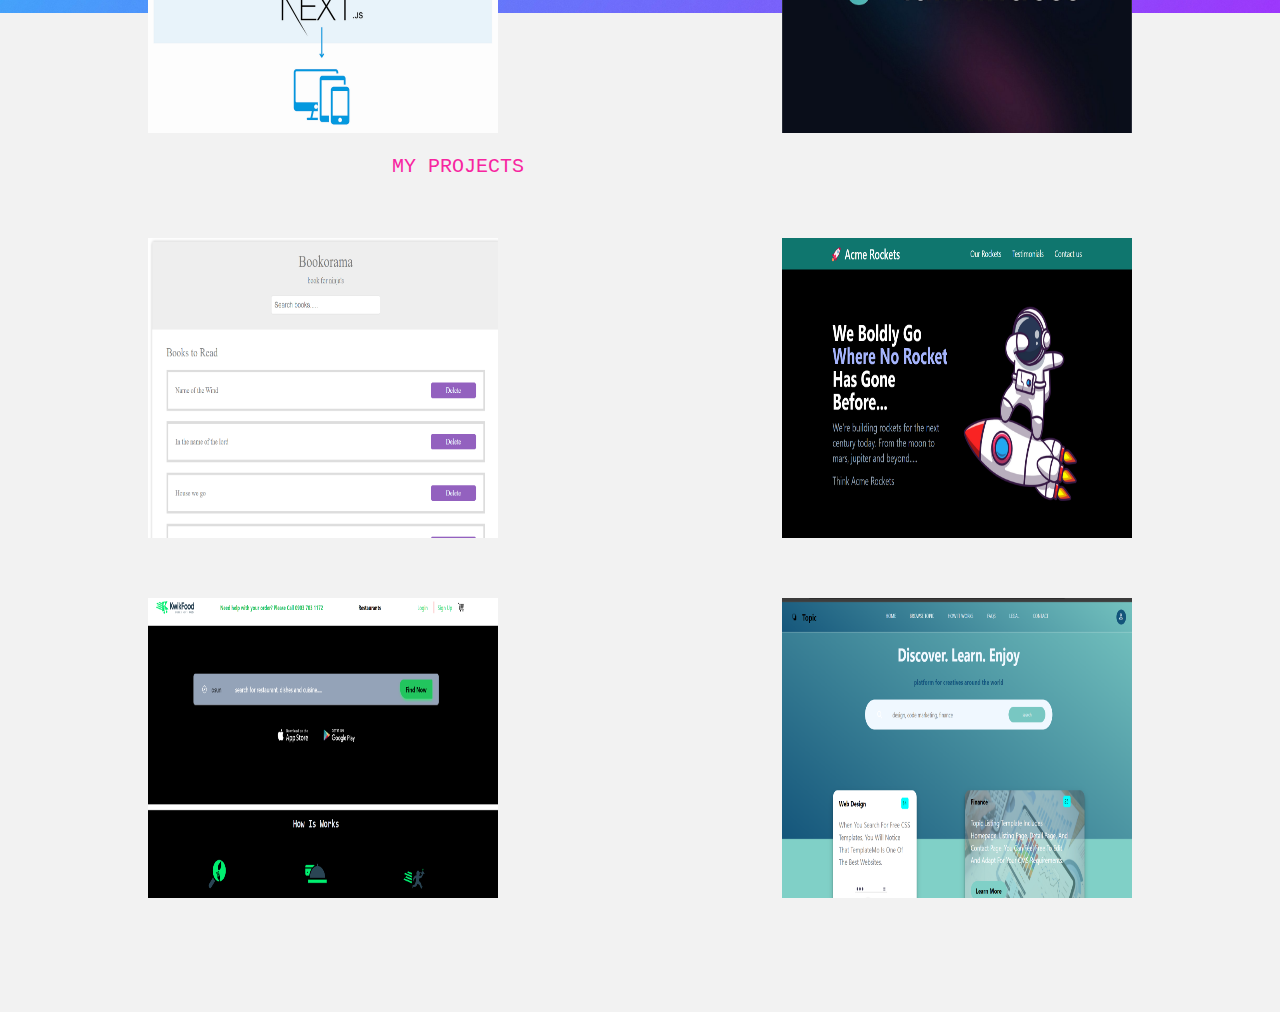
==== commit ccf9db34: "added cv" ====
--- a/index.html
+++ b/index.html
@@ -208,11 +208,40 @@
                 <img src="img/tailwindcss.jpg" alt="img">
                 <p>tailwindcss</p>
              </div>
-             
-
-
-              
-
+               
+            </div>
+
+        </div>
+      </section>
+
+      <section class="cv" id="cv">
+        <div class="contact-h2">
+            <h2> projects</h2>
+        </div>
+
+        <div class="skill-cards">
+             <h4> my projects</h4>
+            <div class="skill-card">
+               
+             <div class="cards">
+                <img src="img/book.png" alt="img">
+                <p >a book  list</p>
+             </div>
+             <div class="cards">
+                <img src="img/rocket.png" alt="img">
+                <p>a rockek web</p>
+             </div>
+             <div class="cards">
+                <img src="img/wkifood.png" alt="img">
+                <p>a food website
+
+                </p>
+             </div>
+             <div class="cards">
+                <img src="img/topic.png" alt="img">
+                <p>a mutlipupose website</p>
+             </div>
+            
                
             </div>
 
--- a/style.css
+++ b/style.css
@@ -497,27 +497,34 @@
     background-size: cover;
     
 }
+.cv{
+    background: #f2f2f2;
+    height: auto;
+    width: 100vw;
+    padding: 20px;
+    background-repeat: no-repeat;
+    background-position:center;
+    background-size: cover;
+    
+}
 
 .skill-cards{
    
     width: 90%;
     height: 800px;
     margin: 50px auto;
-    border: 1px solid;
 }
 .skill-card{
     width: 90%;
     height: 90%;
     margin: 20px auto;
     color: #f725a0;
-    border: 1px solid;
     display: flex;
     align-items: center;
     justify-content: space-between;
     flex-wrap: wrap;
 }
 .skill-card .cards{
-    border: 1px solid;
     width: 350px;
     height: 300px;
     margin: 10px;
@@ -534,11 +541,11 @@
   
     transition: all 0.5s ease-in-out;
     background: white;
-    width: 200px;
-    height: 50px;
+    width: 300px ;
+    height: 80px;
     text-align: center;
     line-height: 3;
-    left: 70px;
+    left: 30px;
     border-radius:20px ;
   
 
@@ -561,7 +568,6 @@
 
 .skill-cards h4{
     padding:10px ;
-    border: 1px solid;
     margin: 10px;
     height: 50px;
     font-size: 20px;
@@ -834,14 +840,12 @@
         width: 90%;
         height: 800px;
         margin: 50px auto;
-        border: 1px solid;
     }
     .skill-card{
         width: 90%;
         height: 90%;
         margin: 20px auto;
         color: #f725a0;
-        border: 1px solid;
         display: flex;
         align-items: center;
      align-items: center;
@@ -849,7 +853,6 @@
        
     }
     .skill-card .cards{
-        border: 1px solid;
         width: 200px;
         height: 200px;
         margin: 10px;
@@ -867,10 +870,10 @@
         transition: all 0.5s ease-in-out;
         background: white;
         width: 200px;
-        height: 50px;
+        height: fit-content;
         text-align: center;
         line-height: 3;
-        left: 70px;
+        left: 50px;
         border-radius:20px ;
       
     
@@ -885,6 +888,7 @@
         transform: translateY(20px);
         display: block;
         top: 20px;
+        left: 10px;
         text-transform: capitalize;
     
       
@@ -893,7 +897,6 @@
     
     .skill-cards h4{
         padding:10px ;
-        border: 1px solid;
         margin: 10px;
         height: 50px;
         font-size: 20px;
@@ -1217,14 +1220,12 @@
     width: 90%;
     height: 800px;
     margin: 50px auto;
-    border: 1px solid;
 }
 .skill-card{
     width: 90%;
     height: 90%;
     margin: 20px auto;
     color: #f725a0;
-    border: 1px solid;
     display: flex;
     align-items: center;
  align-items: center;
@@ -1233,7 +1234,6 @@
 }
 .skill-card .cards{
    
-    border: 1px solid;
     width: 200px;
     height: 200px;
     margin: 10px auto;
@@ -1250,11 +1250,11 @@
   
     transition: all 0.5s ease-in-out;
     background: white;
-    width: 150px;
+    width: fit-content;
     height: 50px;
     text-align: center;
     line-height: 3;
-    left: 30px;
+    left: 20px;
     border-radius:20px ;
   
 
@@ -1277,7 +1277,6 @@
 
 .skill-cards h4{
     padding:10px ;
-    border: 1px solid;
     margin: 10px;
     height: 50px;
     font-size: 20px;
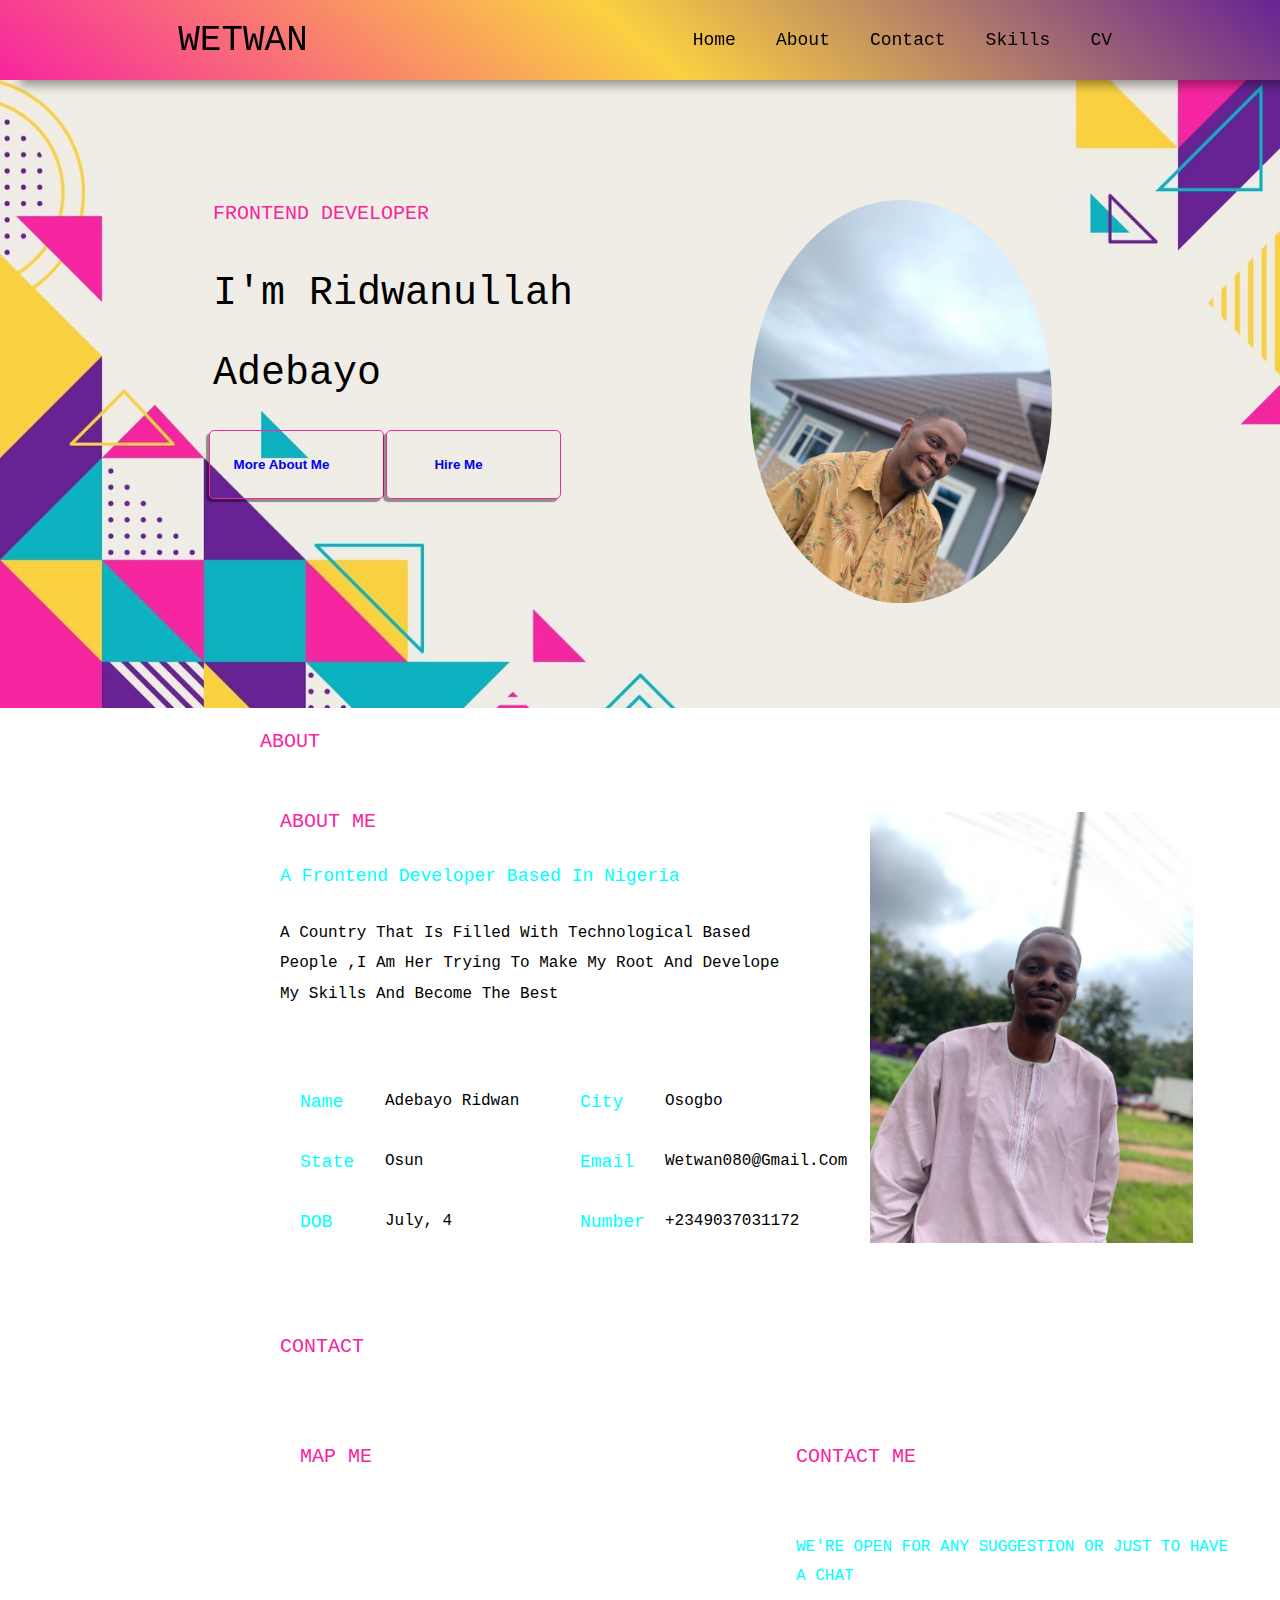
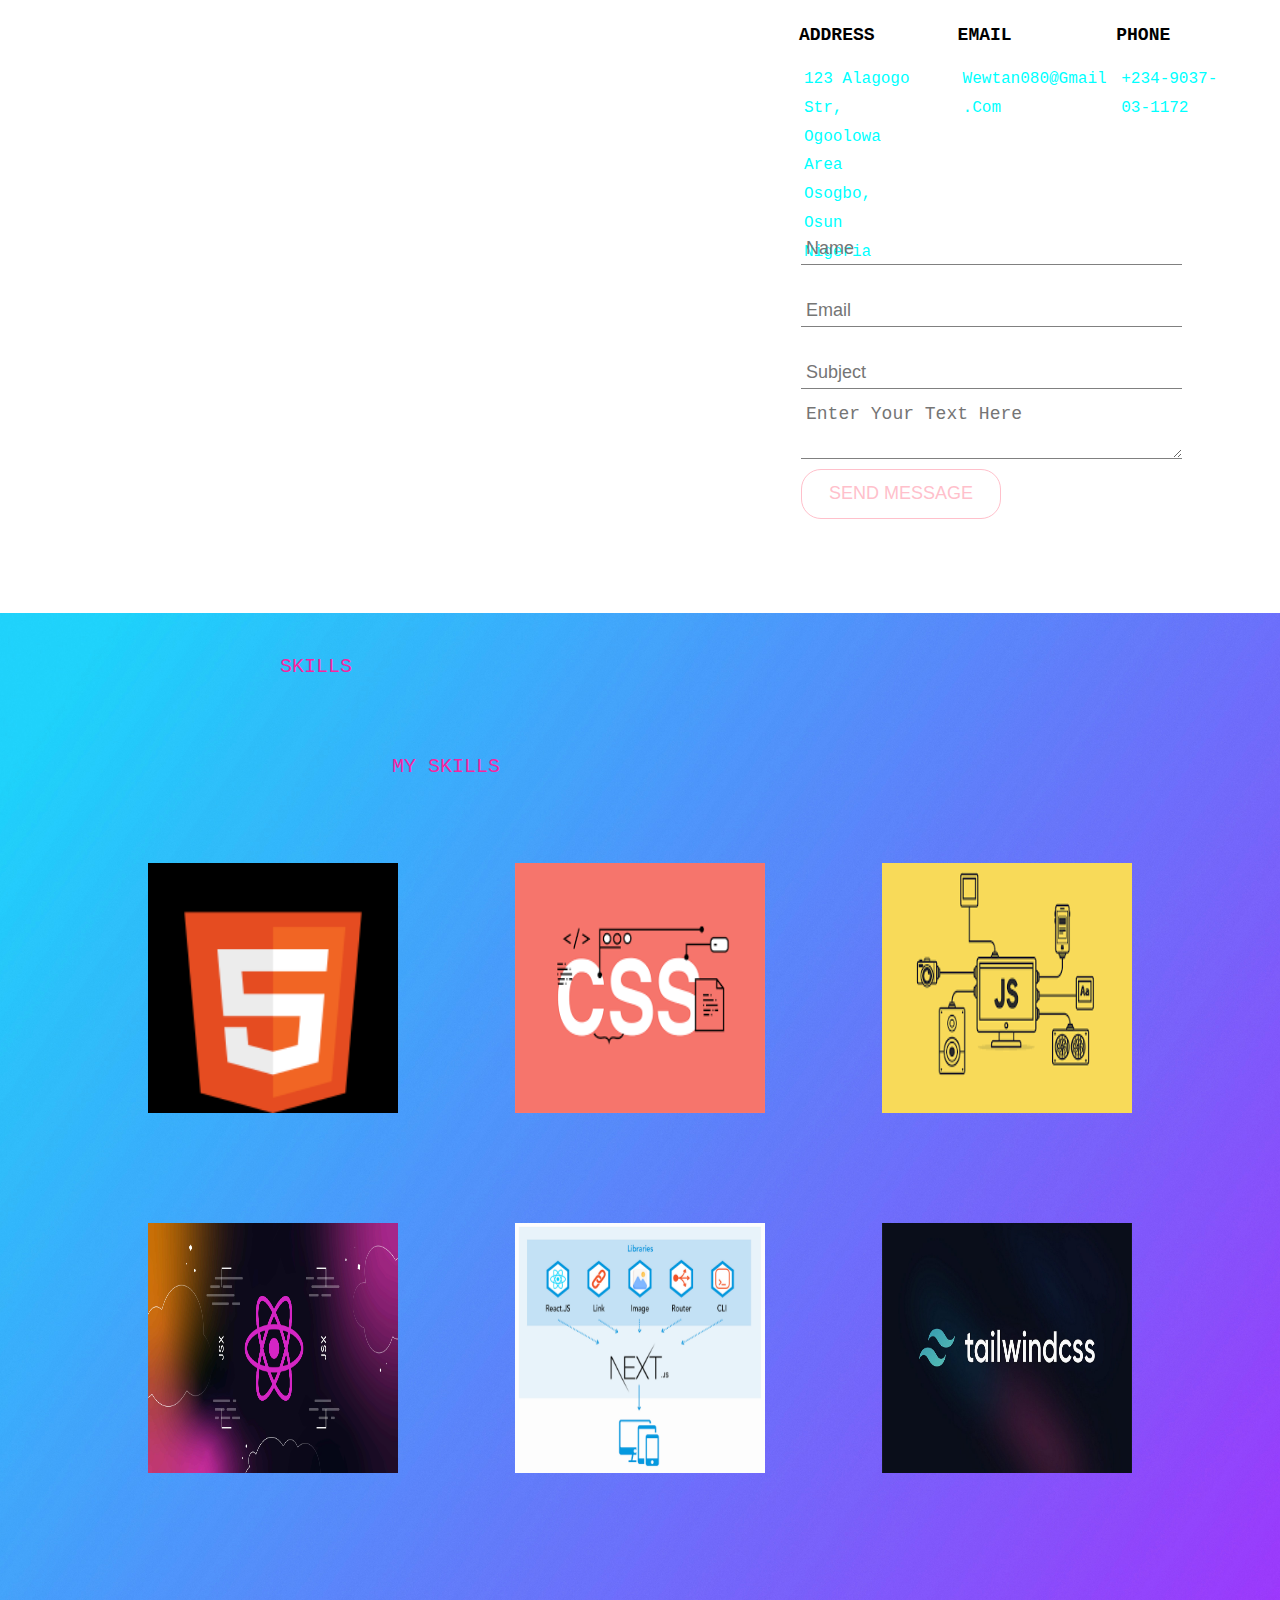
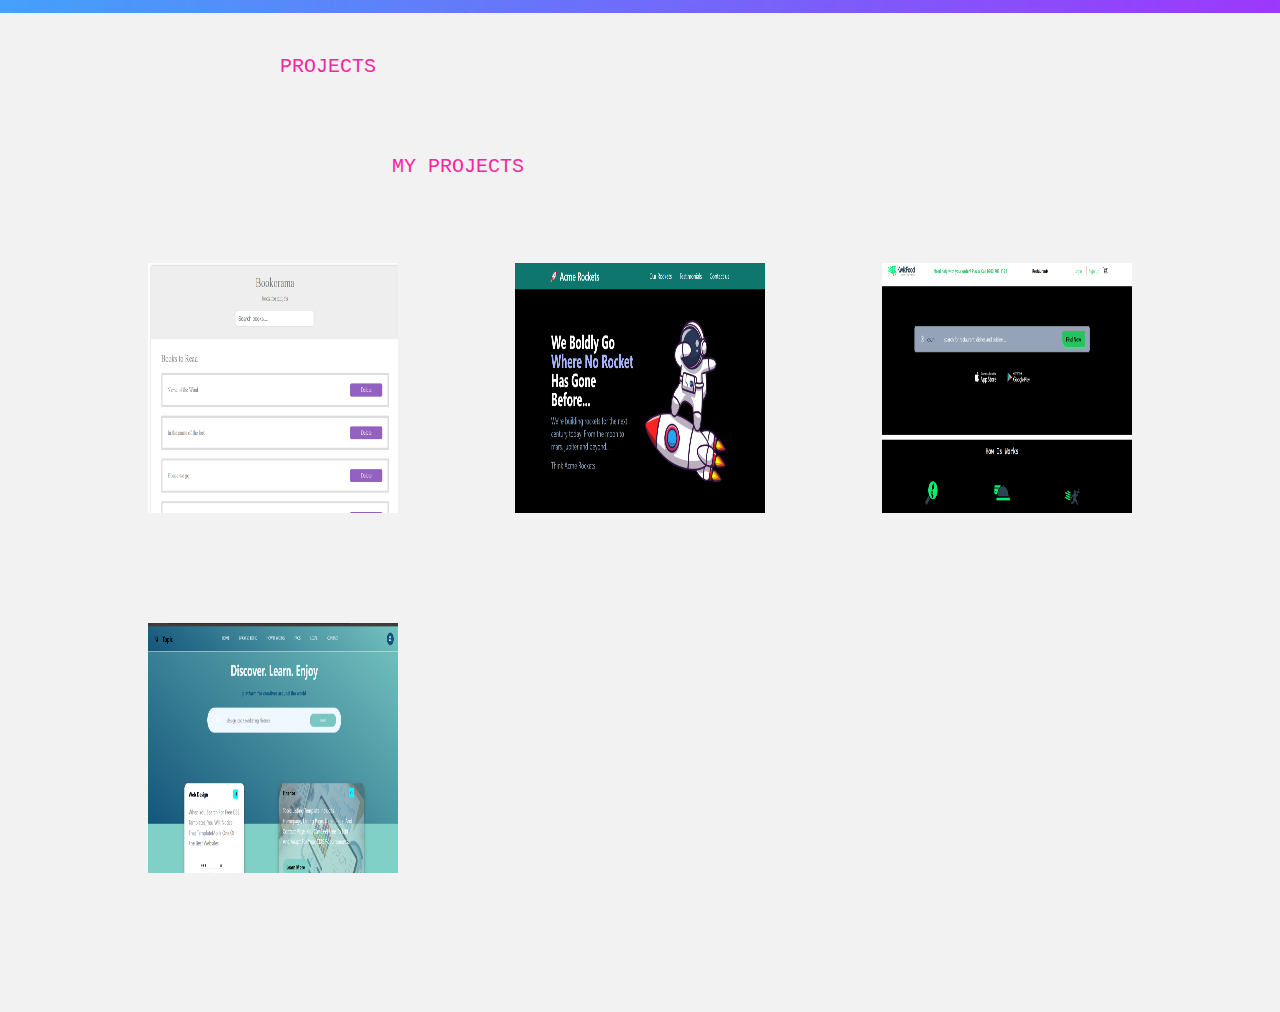
==== commit 365b1e2b: "css" ====
--- a/index.html
+++ b/index.html
@@ -13,8 +13,7 @@
      <div class="header">
         <h1> wetwan</h1>
         <nav>
-            <li type="none
-            ">
+            <li type="none">
                 <a href="#hero">home</a>
             </li>
             <li>
@@ -31,8 +30,7 @@
                 <a href="#cv">cV</a>
             </li>
         </nav>
-        <div class="hamburger">
-            <i class="fa-solid fa-bars"></i>
+       
         </div>
      </div>
    </header> 
@@ -225,21 +223,36 @@
                
              <div class="cards">
                 <img src="img/book.png" alt="img">
-                <p >a book  list</p>
+                <p >
+                    <a href="https://book1-d550.onrender.com/" target="_blank" rel="noopener noreferrer">
+                          a book  list
+                    </a>
+                  
+                </p>
              </div>
              <div class="cards">
                 <img src="img/rocket.png" alt="img">
-                <p>a rockek web</p>
+                <p>
+                    <a href="https://wetwan-acme.onrender.com/" target="_blank" rel="noopener noreferrer">
+                        a rockek web
+                    </a>
+                </p>
              </div>
              <div class="cards">
                 <img src="img/wkifood.png" alt="img">
-                <p>a food website
-
+                <p>
+                    <a href="https://kwikfood-tailwind.onrender.com/" target="_blank" rel="noopener noreferrer">
+                          a food website
+                    </a>
                 </p>
              </div>
              <div class="cards">
                 <img src="img/topic.png" alt="img">
-                <p>a mutlipupose website</p>
+                <p> 
+                    <a href="https://topic-pi.vercel.app/" target="_blank" rel="noopener noreferrer">
+                        a mutlipupose website
+                    </a>
+                </p>
              </div>
             
                
--- a/style.css
+++ b/style.css
@@ -21,6 +21,8 @@
     background-color: white;
     color: black;
     font: 300;
+    transition: all 0.5s ease-in-out;
+   
 }
 header{
     background: linear-gradient(40deg, #f725a0, #fad141,#672394);
@@ -32,7 +34,8 @@
     z-index: 1000;
     top: 0;
     margin: 0px auto;
-  backdrop-filter:initial;
+  backdrop-filter:initial; 
+  transition: all 0.5s ease-in-out;
   
 }
 .header{
@@ -91,7 +94,8 @@
     cursor: pointer;
 }
 nav li a:hover{
-    transition: color .2s;
+    transition: all 1s ease-in-out;
+    transform: scale(1.2);
     color: grey;
 }
 
@@ -176,6 +180,8 @@
     border: 0;
     background:#f725a0 ;
     color: azure;
+    transition: all 1s ease-in-out;
+    transform: scale(0.9);
    
 }
 .btn button:hover a{
@@ -469,8 +475,21 @@
     line-height: 1.3;
     text-transform: uppercase;
     background-color: white;
-    color: grey;
-    font-weight: bold;
+    color: pink;
+    font-weight: normal;
+    border-radius: 20px;
+    border: 1px solid pink;
+
+}
+form button:hover{
+    transition: all 1s ease-in-out;
+    transform: scale(0.9);
+ 
+    color: white;
+    background: pink;
+   
+    border: 1px solid transparent;
+
 }
 
 .locac{
@@ -525,14 +544,15 @@
     flex-wrap: wrap;
 }
 .skill-card .cards{
-    width: 350px;
-    height: 300px;
+    width: 250px;
+    height: 250px;
     margin: 10px;
     margin-top: 0;
     transition: all 0.5s ease-in-out;
     position: relative;
     overflow: hidden;
     background: black;
+  
    
 }
 .cards p{
@@ -541,7 +561,7 @@
   
     transition: all 0.5s ease-in-out;
     background: white;
-    width: 300px ;
+    width: 210px ;
     height: 80px;
     text-align: center;
     line-height: 3;
@@ -563,6 +583,10 @@
     text-transform: capitalize;
 
   
+}
+.cards:hover{
+    transition: all 5s ease-in-out;
+    transform: scale(0.9);
 }
 
 
@@ -578,6 +602,16 @@
     color: #f725a0;
     margin-bottom: 0;
 }
+.cards p a{
+   
+    white-space: nowrap;
+    color: #f725a0;
+ 
+ }
+ .cards p a:active{
+    color: #f725a0;
+ 
+ }
 
 
 
@@ -592,15 +626,58 @@
             width: 100%;
             margin: 20px auto;
         }
-        nav{
-                display: none;
-        }
-        .hamburger{
-                display: block;
-        }
-            
-        .hamburger i{
-            font-size: 20px;
+
+        
+header{
+   
+    height: 100px;
+  
+}
+.header{
+  
+    width: 90%;
+    height: 100%;
+    margin: 1px auto;
+    display: flex;
+    align-items: start;
+  flex-direction: column;
+  
+}
+
+.header h1{
+  
+    padding: 5px;
+    margin: 1px;
+    border: 5px ;
+    height: 70%;
+    width: 200px;
+    line-height: 1;
+    text-transform: uppercase;
+    font-weight: 300;
+    text-align: left;
+    color: black;
+    margin-bottom:0 ;
+}
+nav li{
+   
+    height: 60%;
+    margin: 1px;
+   
+ 
+
+}
+nav li a{
+    text-decoration: none;
+    height: 70%;
+    margin: 5px;
+    list-style: none;
+    color: black;
+    line-height: .1;
+    text-transform: capitalize;
+    cursor: pointer;
+}
+        .header{
+            flex-direction: column;
         }
 
         .about-h1{
@@ -727,19 +804,13 @@
     }
     
     
-    .btn button{
-        width: 75%;
-        height: 50%;
-        font-weight: 900;
-        font-size: 20px;
-        text-transform: capitalize;
-        border: 0;
-        white-space: nowrap;
-        margin: 5px ;
-        margin-bottom: 10px;
-        line-height: 2.3;
-        padding: 10px;
-        border-radius: 5px;
+
+    
+    
+    .btn button a{
+      
+        font-size: 10px;
+        
        
 
     }
@@ -860,7 +931,6 @@
         transition: all 0.5s ease-in-out;
         position: relative;
         overflow: hidden;
-        background: black;
        
     }
     .cards p{
@@ -878,6 +948,14 @@
       
     
     }
+    .cards p a{
+       color: #f725a0;
+    
+    }
+    .cards p a:active{
+       color: #f725a0;
+    
+    }
     
     .cards img{
         width: 100%;
@@ -928,24 +1006,16 @@
         width: 100%;
         margin: 20px auto;
     }
-   nav{
-        display: none;
-   }
-   .hamburger{
-        display: block;
-     
-   }
-    
-   .hamburger i{
-       font-size: 20px;
-   }
+.header{
+    flex-direction: column;
+}
+    
+  
    .about{
         width: 100%;
         margin: 20px auto;
     }
-    nav{
-        display: none;
-    }
+ 
     .hamburger{
         display: block;
     }
@@ -1234,8 +1304,8 @@
 }
 .skill-card .cards{
    
-    width: 200px;
-    height: 200px;
+    width: 150px;
+    height: 150px;
     margin: 10px auto;
     margin-top: 0;
     transition: all 0.5s ease-in-out;
@@ -1247,10 +1317,10 @@
 .cards p{
     position: absolute;
     top: 100%;
-  
+  width: 150px;
     transition: all 0.5s ease-in-out;
     background: white;
-    width: fit-content;
+    white-space: nowrap;
     height: 50px;
     text-align: center;
     line-height: 3;
@@ -1274,6 +1344,15 @@
   
 }
 
+.cards p a{
+    white-space: nowrap;
+    color: #f725a0;
+    width: 200px;
+ }
+ .cards p a:active{
+    color: #f725a0;
+ 
+ }
 
 .skill-cards h4{
     padding:10px ;
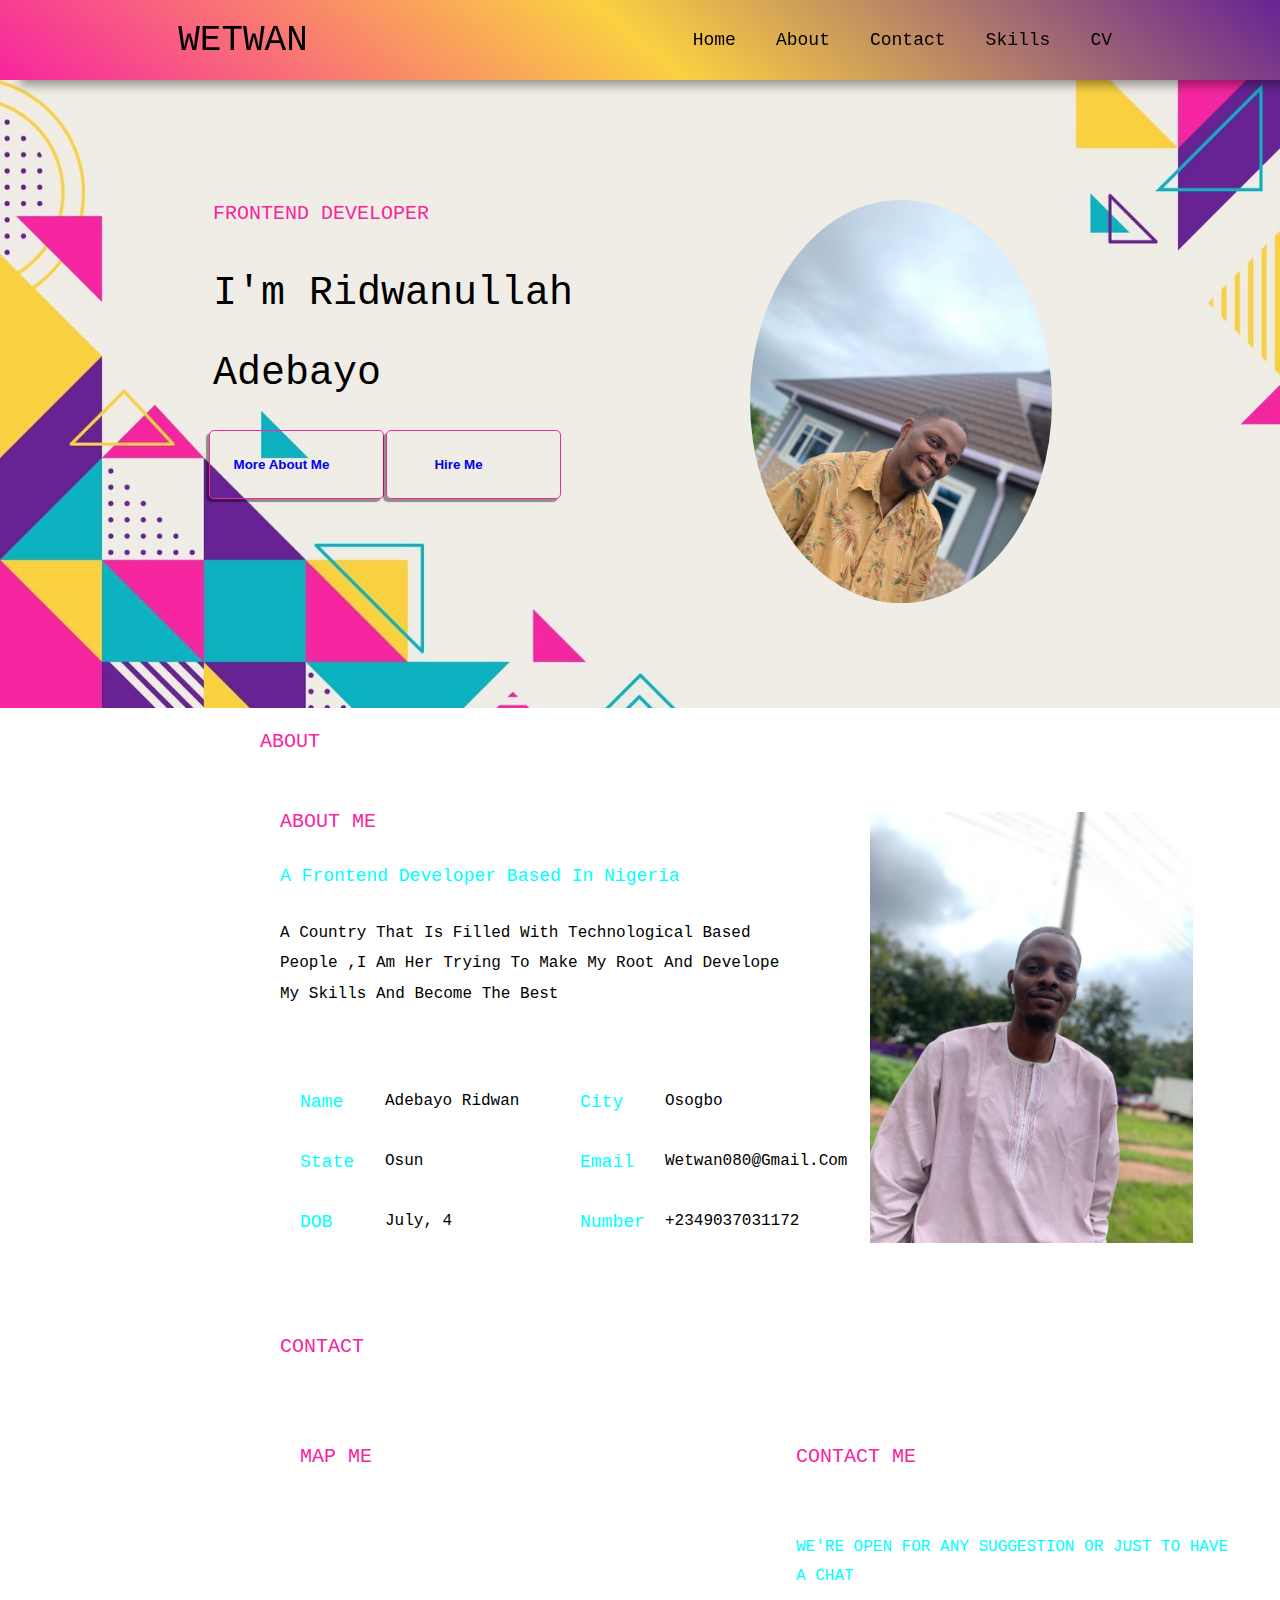
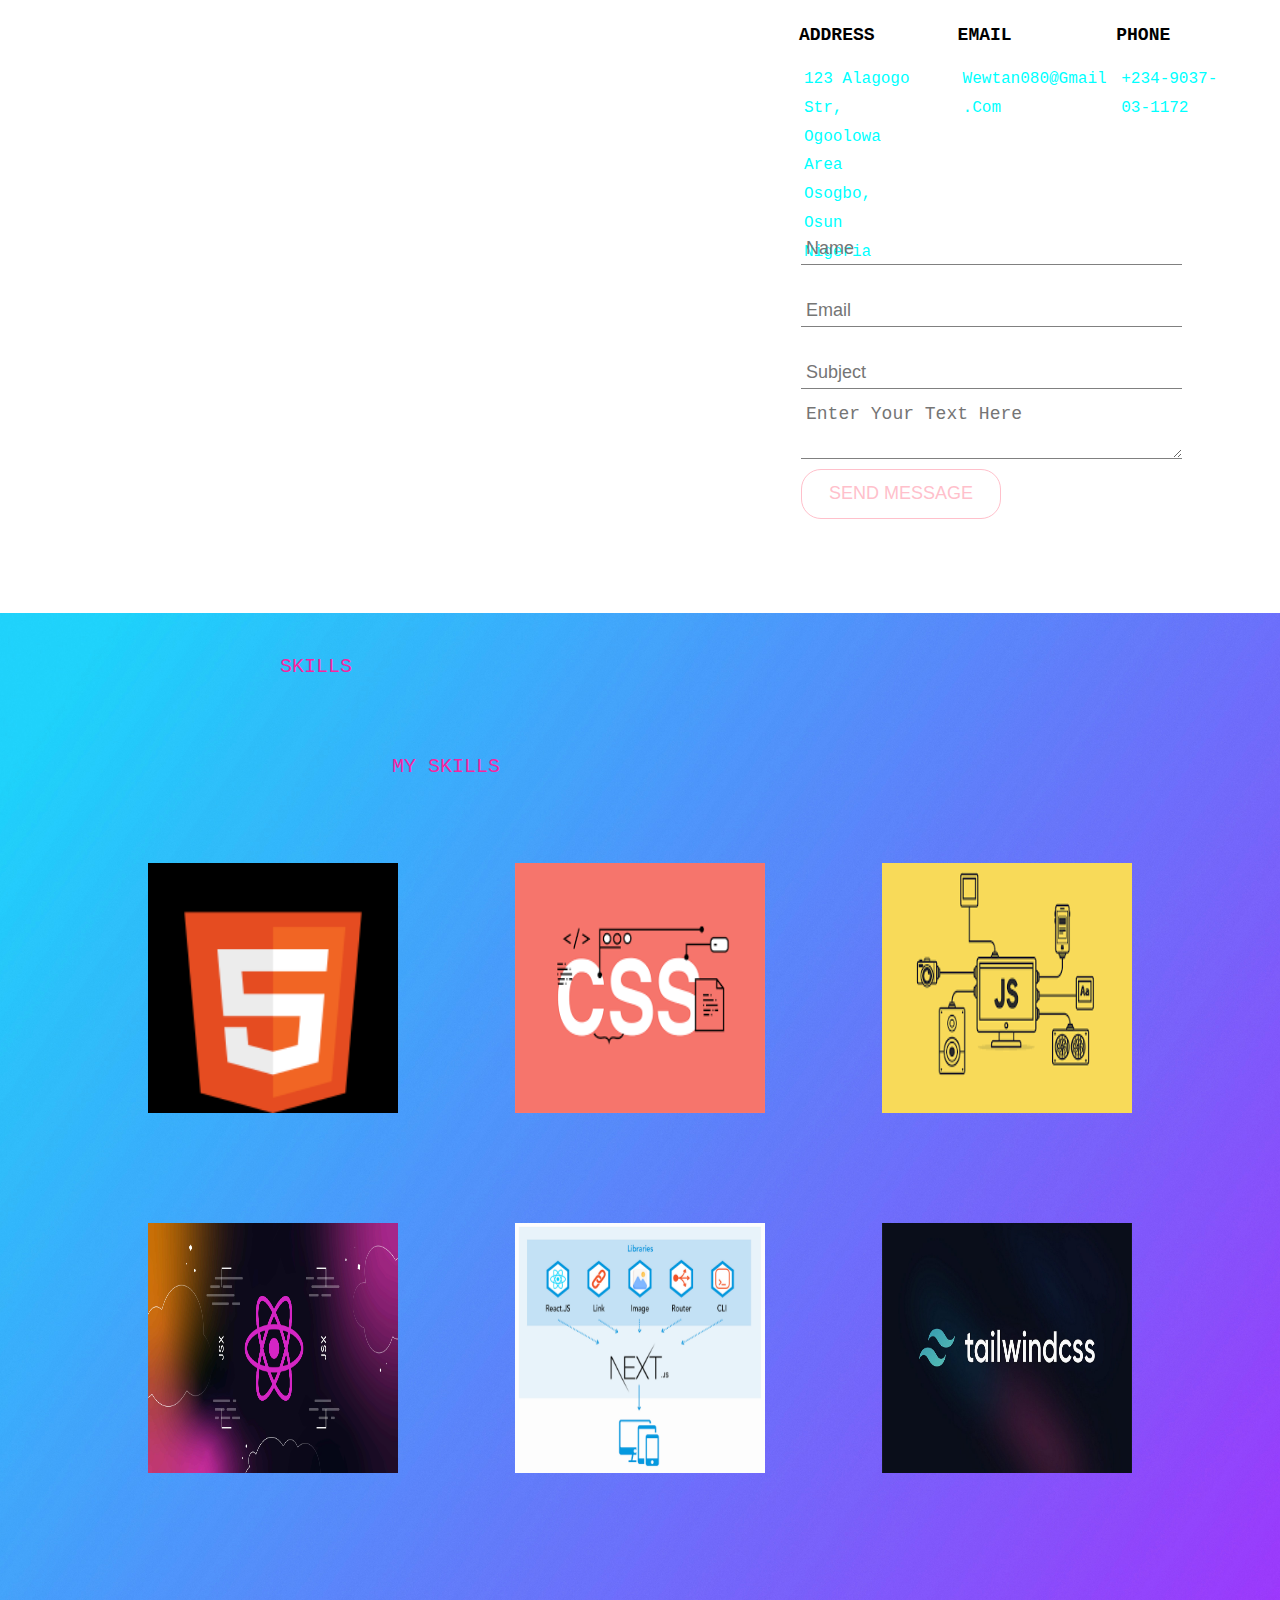
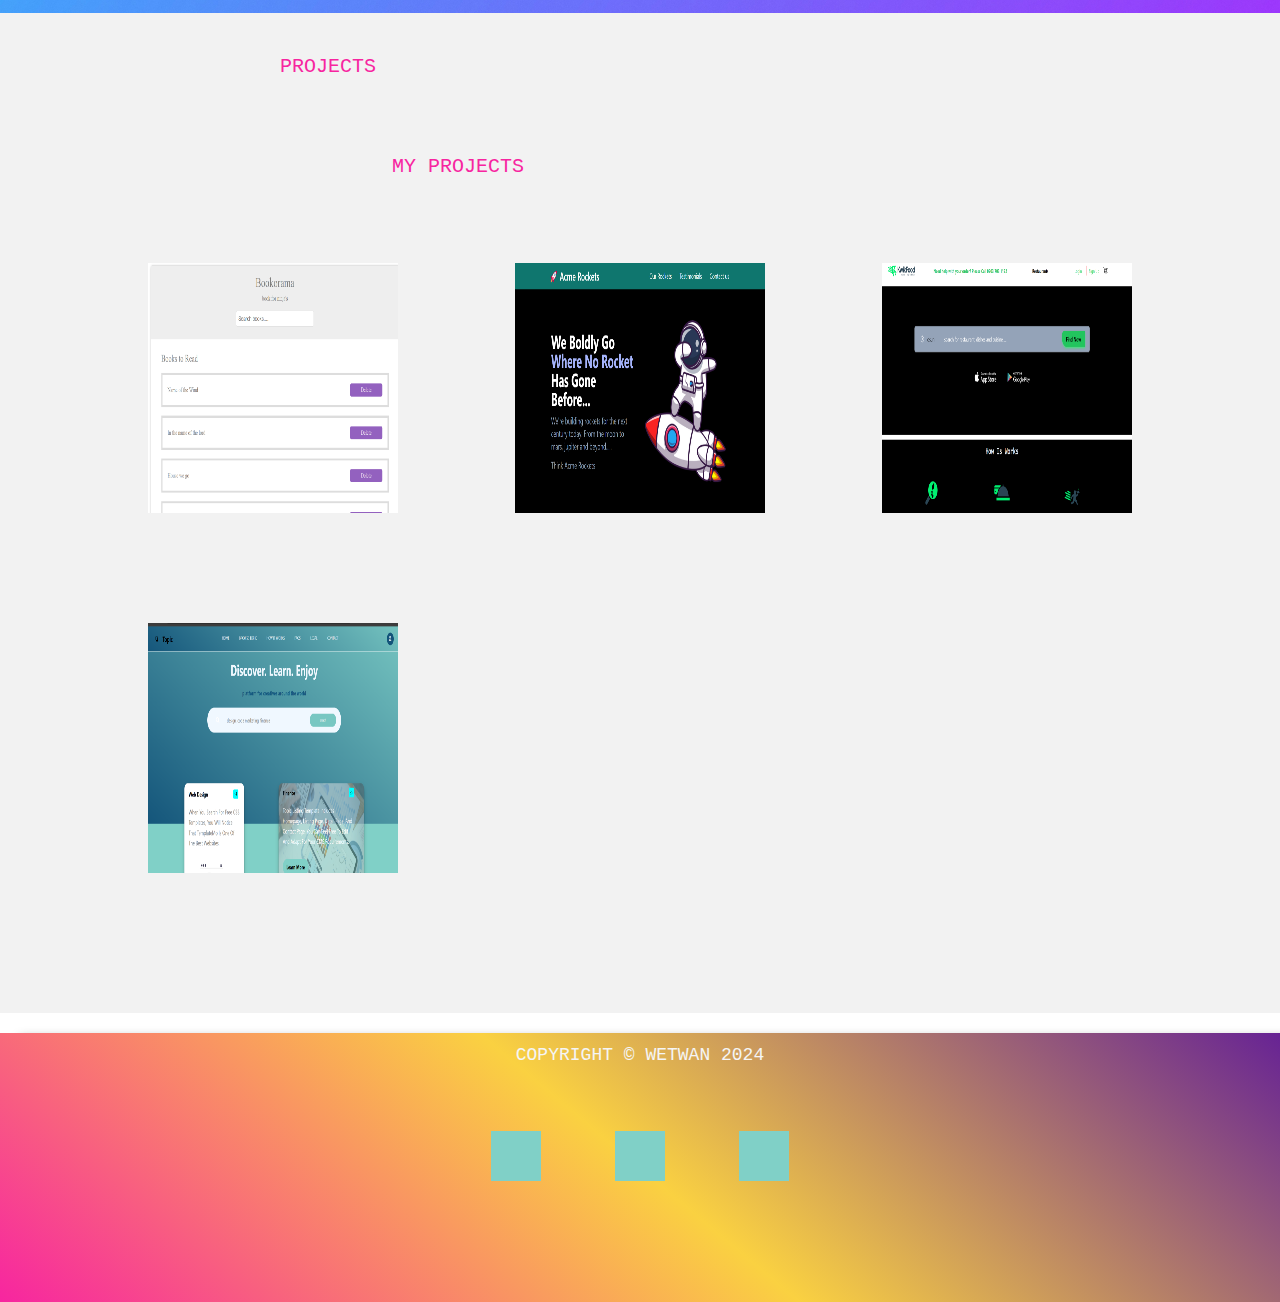
==== commit 3d7d8c0c: "footer" ====
--- a/index.html
+++ b/index.html
@@ -261,5 +261,26 @@
         </div>
       </section>
    </main>
+   <footer>
+    <div class="footer">
+        <p>copyright &copy; wetwan  2024</p>
+       
+            <div class="socials">
+             
+                <div class="socail">
+                    <i class="fa-brands fa-x-twitter"></i>
+                </div>
+                <div class="socail">
+                    <i class="fa-brands fa-facebook"></i>
+                </div>
+                <div class="socail">
+                    <i class="fa-brands fa-whatsapp"></i>
+                </div>
+            </div>
+
+            </div>
+        </div>
+    </div>
+   </footer>
 </body>
 </html>--- a/style.css
+++ b/style.css
@@ -612,8 +612,66 @@
     color: #f725a0;
  
  }
-
-
+footer{
+    background: linear-gradient(40deg, #f725a0, #fad141,#672394);
+    box-shadow: 20px 5px 10px rgba(0, 0, 0, 0.4);
+    width: 100%;
+    height: 30vh;
+
+}
+.footer{
+    width: 80%;
+    height: 90%;
+    margin: 0 auto;
+  
+}
+.footer p{
+    white-space: nowrap;
+    text-align: center;
+    text-transform: uppercase;
+    color: whitesmoke;
+    line-height:.3;
+    padding: 20px;
+    width: 40%;
+    height: 30%;
+    margin: 20px auto;
+
+}
+ .socials{
+
+    height: 60px;
+    display: flex;
+    align-items: center;
+    justify-content: space-between;
+
+    margin: 20px auto;
+    width: 30%;
+}
+.socials  div{
+   
+    height: 50px;
+    margin: 5px;
+    width: 50px;
+    background: #80d0c7;
+}
+.socials i{
+    line-height: 1;
+    margin: 14px;
+    text-align: center;
+    color: #ffffff;
+    font-size: 22px;
+}
+.socials p{
+    color: aliceblue;
+    line-height: 1;
+    margin: 9px;
+    text-align: center;
+    color: #ffffff;
+    font-size: 22px;
+}
+.socials div:hover{
+    background: #13547a;
+}
 
 
 
